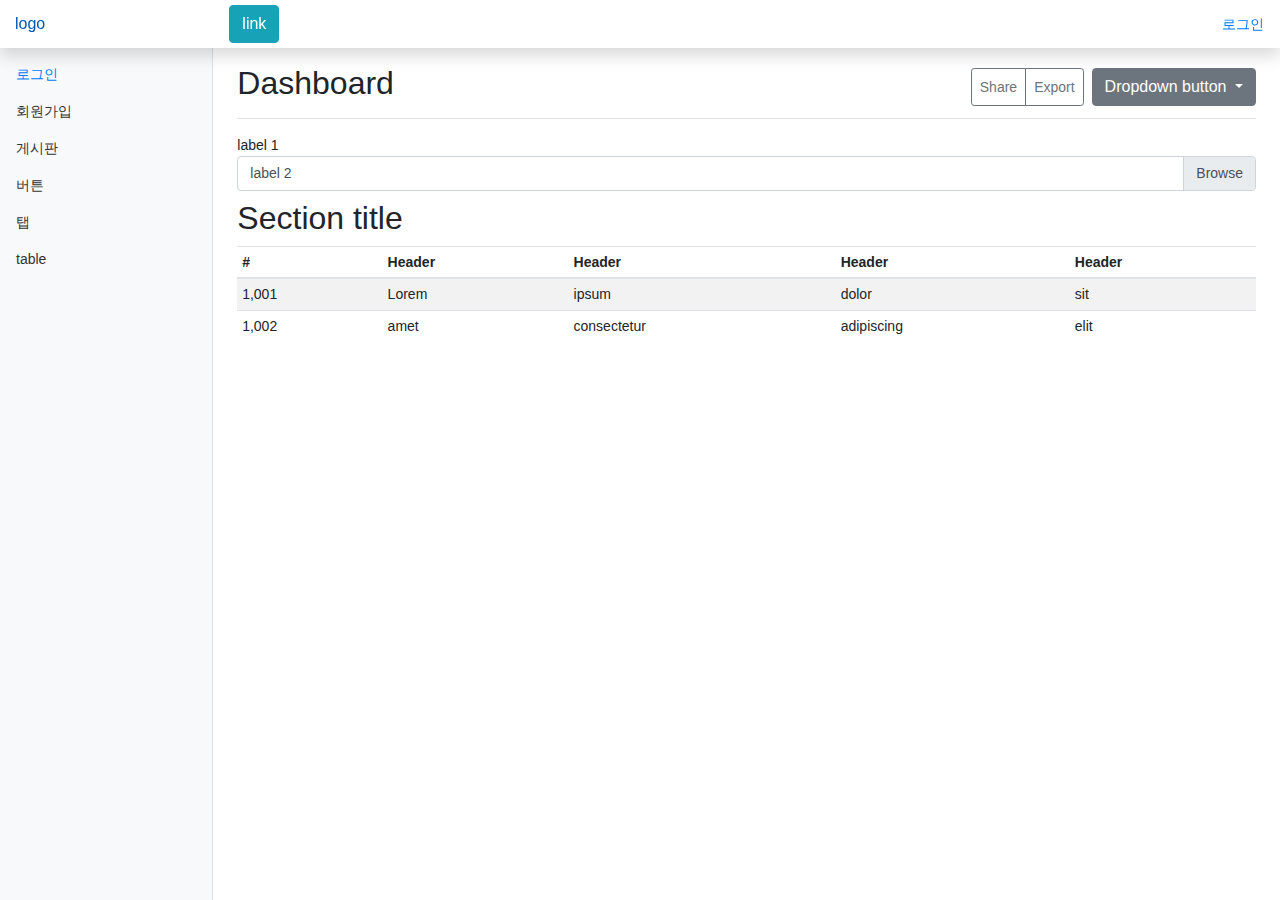
==== index.html @ c9be59d5 "init -" ====
<!doctype html>
<html lang="ko">

<head>
    <!-- Required meta tags -->
    <meta charset="utf-8">
    <meta name="viewport" content="width=device-width, initial-scale=1, shrink-to-fit=no">

    <!-- Bootstrap CSS -->
    <link rel="stylesheet" href="/css/bootstrap.min.css" />
    <!-- admin custom CSS -->
    <link rel="stylesheet" href="/css/admin_custom.css" />

        <!-- Optional JavaScript -->
    <!-- jQuery first, then Popper.js, then Bootstrap JS -->
    <script src="/js/jquery-3.4.1.min.js"></script>
    <script src="/js/bootstrap.bundle.min.js"></script>
    <!-- admin custom JS -->
    <script src="/js/admin_custom.js"></script>

    <title>어드민 템플릿</title>
</head>

<body>

    <!-- //mark : (sta) 상단 nav -->
    <nav class="navbar bg-white fixed-top flex-md-nowrap p-0 shadow">
        <a class="navbar-brand col-sm-3 col-md-2 mr-0" href="#">logo</a>
        <div class="navbar-collapse px-3">
            <div class="btn-group" role="group" aria-label="Basic example">
                <button type="button" class="btn btn-info">link</button>
            </div>
        </div>
        <ul class="navbar-nav px-3">
            <li class="nav-item text-nowrap">
                <a class="nav-link" href="#">로그인</a>
                <!-- <a class="nav-link" href="#">Sign out</a> -->
            </li>
        </ul>
    </nav>
    <!-- (end) 상단 nav -->
    <!-- //mark : 컨테이너 -->
    <div class="container-fluid">
        <div class="row">
            <nav class="col-md-2 d-none d-md-block bg-light sidebar">
                <div class="sidebar-sticky">
                    <ul class="nav flex-column">
                        <li class="nav-item">
                            <a class="nav-link active" href="login.html">
                                로그인
                            </a>
                        </li>
                        <li class="nav-item">
                            <a class="nav-link" href="#">
                                회원가입
                            </a>
                        </li>
                        <li class="nav-item">
                            <a class="nav-link" href="#">
                                게시판
                            </a>
                        </li>
                        <li class="nav-item">
                            <a class="nav-link" href="#">
                                버튼
                            </a>
                        </li>
                        <li class="nav-item">
                            <a class="nav-link" href="#">
                                탭
                            </a>
                        </li>
                        <li class="nav-item">
                            <a class="nav-link" href="#">
                                table
                            </a>
                        </li>
                    </ul>

                </div>
            </nav>

            <main role="main" class="col-md-9 ml-sm-auto col-lg-10 px-4">
                <div
                    class="d-flex justify-content-between flex-wrap flex-md-nowrap align-items-center pt-3 pb-2 mb-3 border-bottom">
                    <h1 class="h2">Dashboard</h1>
                    <div class="btn-toolbar mb-2 mb-md-0">
                        <div class="btn-group mr-2">
                            <button type="button" class="btn btn-sm btn-outline-secondary">Share</button>
                            <button type="button" class="btn btn-sm btn-outline-secondary">Export</button>
                        </div>
                        <div class="dropdown">
                            <button class="btn btn-secondary dropdown-toggle" type="button" id="dropdownMenuButton"
                                data-toggle="dropdown" aria-haspopup="true" aria-expanded="false">
                                Dropdown button
                            </button>
                            <div class="dropdown-menu" aria-labelledby="dropdownMenuButton">
                                <a class="dropdown-item" href="#">Action</a>
                                <a class="dropdown-item" href="#">Another action</a>
                                <a class="dropdown-item" href="#">Something else here</a>
                            </div>
                        </div>
                    </div>
                </div>

                <label class="w-100">label 1
                    <div class="custom-file">
                        <input type="file" class="custom-file-input">
                        <label class="custom-file-label">label 2</label>
                    </div>
                </label>

                <h2>Section title</h2>
                <div class="table-responsive">
                    <table class="table table-striped table-sm">
                        <thead>
                            <tr>
                                <th>#</th>
                                <th>Header</th>
                                <th>Header</th>
                                <th>Header</th>
                                <th>Header</th>
                            </tr>
                        </thead>
                        <tbody>
                            <tr>
                                <td>1,001</td>
                                <td>Lorem</td>
                                <td>ipsum</td>
                                <td>dolor</td>
                                <td>sit</td>
                            </tr>
                            <tr>
                                <td>1,002</td>
                                <td>amet</td>
                                <td>consectetur</td>
                                <td>adipiscing</td>
                                <td>elit</td>
                            </tr>
                        </tbody>
                    </table>
                </div>
            </main>
        </div>
    </div>


<script>

</script>
</body>

</html>
---- css/admin_custom.css ----
@charset "utf-8";

body,
html {
    height: 100%;
}

body {
    font-size: .875rem;
}

.feather {
    width: 16px;
    height: 16px;
    vertical-align: text-bottom;
}

/*
 * Sidebar
 */

.sidebar {
    position: fixed;
    top: 0;
    bottom: 0;
    left: 0;
    z-index: 100;
    /* Behind the navbar */
    padding: 48px 0 0;
    /* Height of navbar */
    box-shadow: inset -1px 0 0 rgba(0, 0, 0, .1);
}

.sidebar-sticky {
    position: relative;
    top: 0;
    height: calc(100vh - 48px);
    padding-top: .5rem;
    overflow-x: hidden;
    overflow-y: auto;
    /* Scrollable contents if viewport is shorter than content. */
}

@supports ((position: -webkit-sticky) or (position: sticky)) {
    .sidebar-sticky {
        position: -webkit-sticky;
        position: sticky;
    }
}

.sidebar .nav-link {
    font-weight: 500;
    color: #333;
}

.sidebar .nav-link .feather {
    margin-right: 4px;
    color: #999;
}

.sidebar .nav-link.active {
    color: #007bff;
}

.sidebar .nav-link:hover .feather,
.sidebar .nav-link.active .feather {
    color: inherit;
}

.sidebar-heading {
    font-size: .75rem;
    text-transform: uppercase;
}

/*
 * Content
 */

[role="main"] {
    padding-top: 133px;
    /* Space for fixed navbar */
}

@media (min-width: 768px) {
    [role="main"] {
        padding-top: 48px;
        /* Space for fixed navbar */
    }
}

/*
 * //mark: Navbar
 */

.navbar-brand {
    padding-top: .75rem;
    padding-bottom: .75rem;
    font-size: 1rem;

}

.navbar .form-control {
    padding: .75rem 1rem;
    border-width: 0;
    border-radius: 0;
}

.form-control-dark {
    color: #fff;
    background-color: rgba(255, 255, 255, .1);
    border-color: rgba(255, 255, 255, .1);
}

.form-control-dark:focus {
    border-color: transparent;
    box-shadow: 0 0 0 3px rgba(255, 255, 255, .25);
}


/* //mark: login */
body.login_body {
    display: -ms-flexbox;
    display: flex;
    -ms-flex-align: center;
    align-items: center;
    padding-top: 40px;
    padding-bottom: 40px;
    background-color: #f5f5f5;
}

.form-signin {
    width: 100%;
    max-width: 330px;
    padding: 15px;
    margin: auto;
}

.form-signin .checkbox {
    font-weight: 400;
}

.form-signin .form-control {
    position: relative;
    box-sizing: border-box;
    height: auto;
    padding: 10px;
    font-size: 16px;
}

.form-signin .form-control:focus {
    z-index: 2;
}
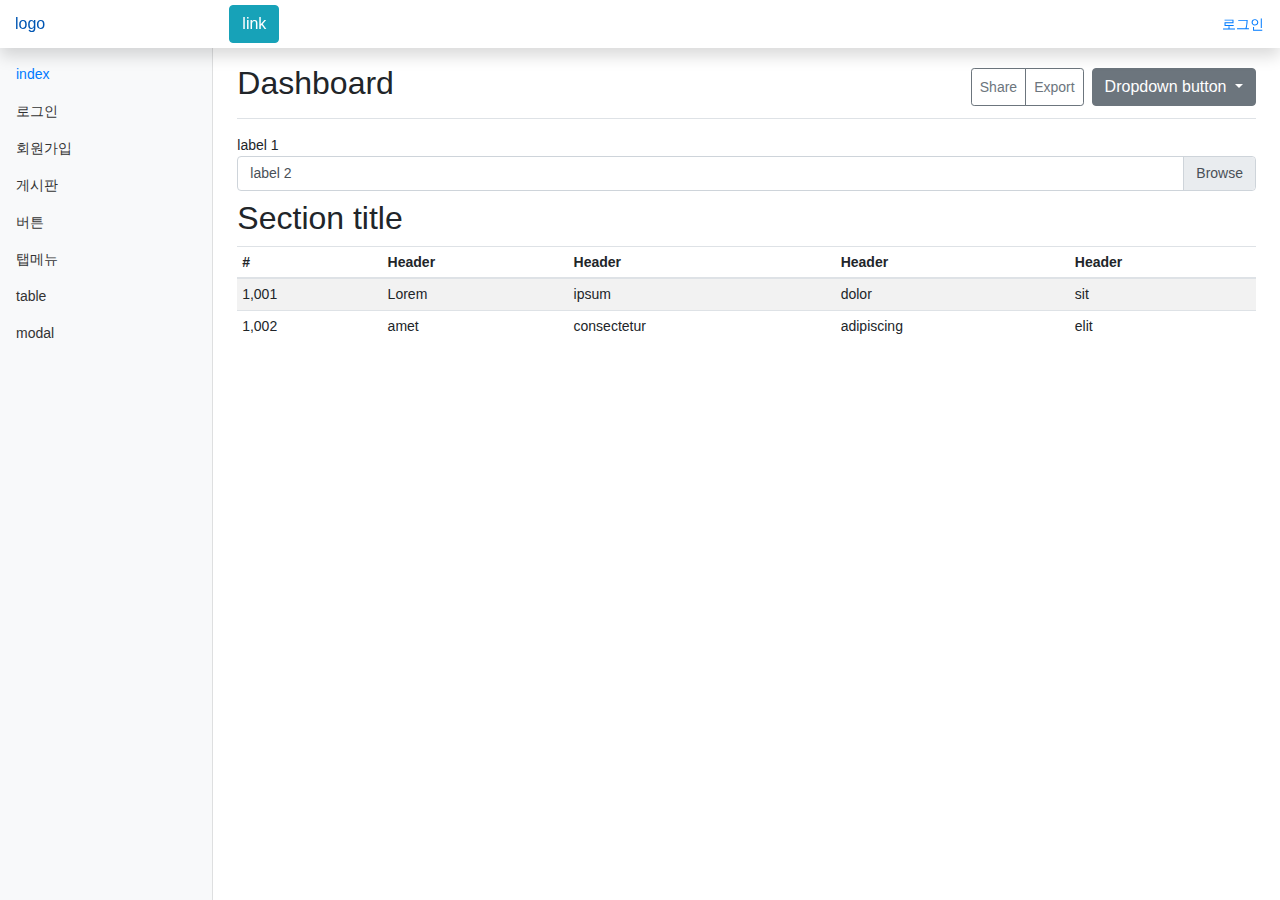
==== commit 397d5369: "어드민탬플릿" ====
--- a/index.html
+++ b/index.html
@@ -46,33 +46,43 @@
                 <div class="sidebar-sticky">
                     <ul class="nav flex-column">
                         <li class="nav-item">
-                            <a class="nav-link active" href="login.html">
+                            <a class="nav-link active" href="index.html">
+                                index
+                            </a>
+                        </li>
+                        <li class="nav-item">
+                            <a class="nav-link" href="login.html">
                                 로그인
                             </a>
                         </li>
                         <li class="nav-item">
-                            <a class="nav-link" href="#">
+                            <a class="nav-link" href="join.html">
                                 회원가입
                             </a>
                         </li>
                         <li class="nav-item">
-                            <a class="nav-link" href="#">
+                            <a class="nav-link" href="tabletype.html">
                                 게시판
                             </a>
                         </li>
                         <li class="nav-item">
-                            <a class="nav-link" href="#">
+                            <a class="nav-link" href="btn.html">
                                 버튼
                             </a>
                         </li>
                         <li class="nav-item">
-                            <a class="nav-link" href="#">
-                                탭
+                            <a class="nav-link" href="tab.html">
+                                탭메뉴
                             </a>
                         </li>
                         <li class="nav-item">
-                            <a class="nav-link" href="#">
+                            <a class="nav-link" href="table.html">
                                 table
+                            </a>
+                        </li>
+                        <li class="nav-item">
+                            <a class="nav-link" href="modal.html">
+                                modal
                             </a>
                         </li>
                     </ul>
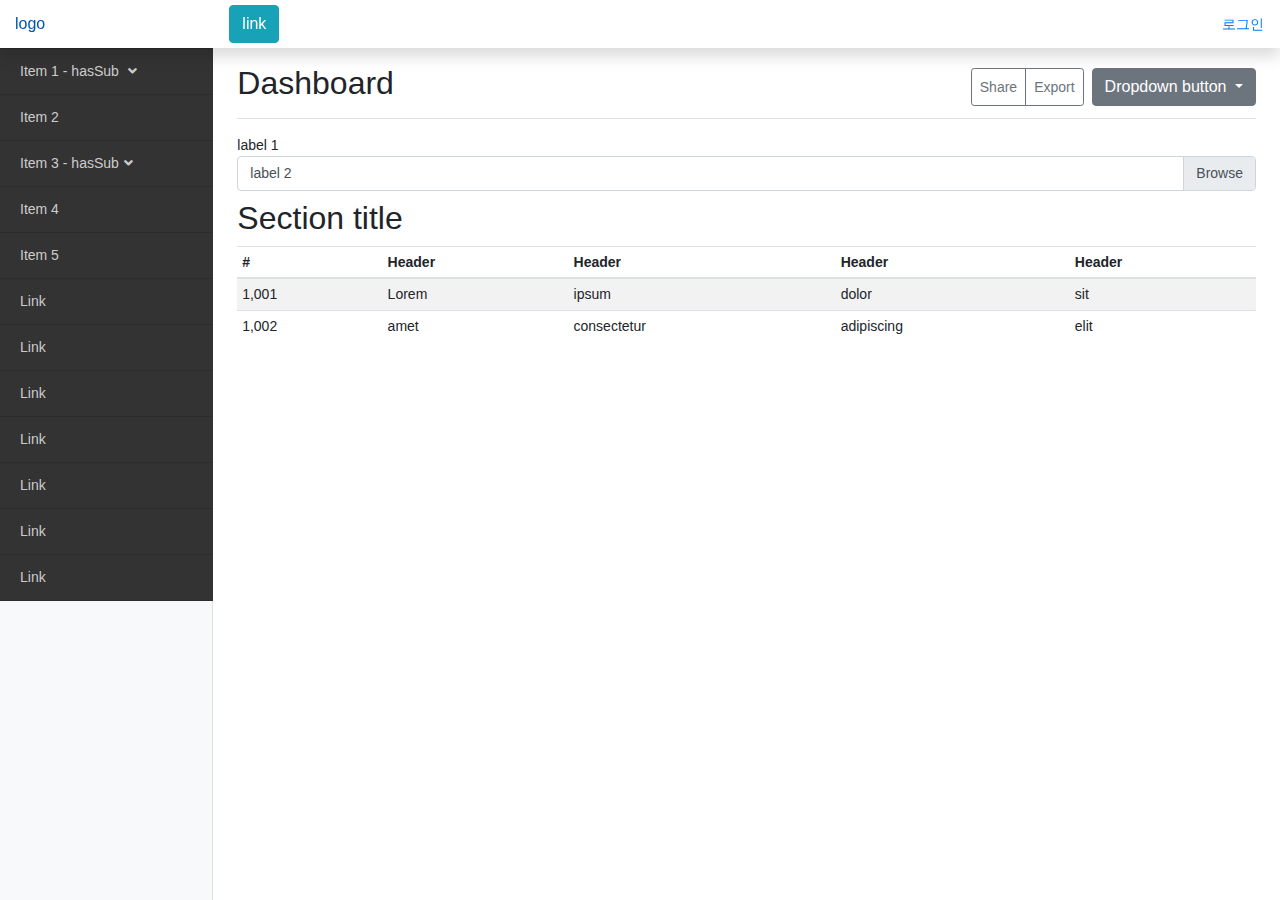
==== commit 7c0ade1c: "폰트어썸 추가 lnb 드랍다운 화살표 적용" ====
--- a/index.html
+++ b/index.html
@@ -11,7 +11,7 @@
     <!-- admin custom CSS -->
     <link rel="stylesheet" href="/css/admin_custom.css" />
 
-        <!-- Optional JavaScript -->
+    <!-- Optional JavaScript -->
     <!-- jQuery first, then Popper.js, then Bootstrap JS -->
     <script src="/js/jquery-3.4.1.min.js"></script>
     <script src="/js/bootstrap.bundle.min.js"></script>
@@ -42,51 +42,40 @@
     <!-- //mark : 컨테이너 -->
     <div class="container-fluid">
         <div class="row">
-            <nav class="col-md-2 d-none d-md-block bg-light sidebar">
-                <div class="sidebar-sticky">
-                    <ul class="nav flex-column">
-                        <li class="nav-item">
-                            <a class="nav-link active" href="index.html">
-                                index
-                            </a>
-                        </li>
-                        <li class="nav-item">
-                            <a class="nav-link" href="login.html">
-                                로그인
-                            </a>
-                        </li>
-                        <li class="nav-item">
-                            <a class="nav-link" href="join.html">
-                                회원가입
-                            </a>
-                        </li>
-                        <li class="nav-item">
-                            <a class="nav-link" href="tabletype.html">
-                                게시판
-                            </a>
-                        </li>
-                        <li class="nav-item">
-                            <a class="nav-link" href="btn.html">
-                                버튼
-                            </a>
-                        </li>
-                        <li class="nav-item">
-                            <a class="nav-link" href="tab.html">
-                                탭메뉴
-                            </a>
-                        </li>
-                        <li class="nav-item">
-                            <a class="nav-link" href="table.html">
-                                table
-                            </a>
-                        </li>
-                        <li class="nav-item">
-                            <a class="nav-link" href="modal.html">
-                                modal
-                            </a>
-                        </li>
-                    </ul>
-
+            <nav id="sidebar" class="col-md-2 d-none d-md-block bg-light ">
+                <div class="list-group panel">
+                    <a href="#menu1" class="list-group-item collapsed" data-toggle="collapse" data-parent="#sidebar"
+                        aria-expanded="false"><span class="hidden-sm-down">Item 1 - hasSub</span>
+                    </a>
+                    <div class="collapse" id="menu1">
+                        <a href="#" class="list-group-item" data-parent="#menu1">Subitem 2</a>
+                        <a href="#" class="list-group-item" data-parent="#menu1">Subitem 3</a>
+                    </div>
+                    <a href="#" class="list-group-item collapsed" data-parent="#sidebar">
+                        <span class="hidden-sm-down">Item 2</span></a>
+                    <a href="#menu3" class="list-group-item collapsed" data-toggle="collapse" data-parent="#sidebar"
+                        aria-expanded="false"><span class="hidden-sm-down">Item 3 - hasSub</span></a>
+                    <div class="collapse" id="menu3">
+                        <a href="#" class="list-group-item" data-parent="#menu3">3.1</a>
+                        <a href="#" class="list-group-item" data-parent="#menu3">3.3</a>
+                    </div>
+                    <a href="#" class="list-group-item collapsed" data-parent="#sidebar">
+                        <span class="hidden-sm-down">Item 4</span></a>
+                    <a href="#" class="list-group-item collapsed" data-parent="#sidebar">
+                        <span class="hidden-sm-down">Item 5</span></a>
+                    <a href="#" class="list-group-item collapsed" data-parent="#sidebar">
+                        <span class="hidden-sm-down">Link</span></a>
+                    <a href="#" class="list-group-item collapsed" data-parent="#sidebar"><span
+                            class="hidden-sm-down">Link</span></a>
+                    <a href="#" class="list-group-item collapsed" data-parent="#sidebar">
+                        <span class="hidden-sm-down">Link</span></a>
+                    <a href="#" class="list-group-item collapsed" data-parent="#sidebar">
+                        <span class="hidden-sm-down">Link</span></a>
+                    <a href="#" class="list-group-item collapsed" data-parent="#sidebar">
+                        <span class="hidden-sm-down">Link</span></a>
+                    <a href="#" class="list-group-item collapsed" data-parent="#sidebar"><span class="hidden-sm-down">Link</span></a>
+                    <a href="#" class="list-group-item collapsed" data-parent="#sidebar">
+                        <span class="hidden-sm-down">Link</span></a>
                 </div>
             </nav>
 
@@ -155,9 +144,9 @@
     </div>
 
 
-<script>
+    <script>
 
-</script>
+    </script>
 </body>
 
 </html>--- a/css/admin_custom.css
+++ b/css/admin_custom.css
@@ -19,7 +19,7 @@
  * Sidebar
  */
 
-.sidebar {
+#sidebar {
     position: fixed;
     top: 0;
     bottom: 0;
@@ -31,6 +31,111 @@
     box-shadow: inset -1px 0 0 rgba(0, 0, 0, .1);
 }
 
+#sidebar {
+    height: 100vh;
+    background-color: #333;
+}
+
+#sidebar .list-group-item {
+    border-radius: 0;
+    background-color: #333;
+    color: #ccc;
+    border-left: 0;
+    border-right: 0;
+    border-color: #2c2c2c;
+    white-space: nowrap;
+    text-decoration: none;
+}
+
+/* highlight active menu */
+#sidebar .list-group-item:not(.collapsed) {
+    background-color: #222;
+}
+
+/* closed state */
+#sidebar .list-group .list-group-item[aria-expanded="false"]::after {
+    content: "\f107";
+    font-family: 'Font Awesome 5 Free';
+    font-weight: 900;
+    display: inline;
+    text-align: right;
+    padding-left: 5px;
+}
+
+/* open state */
+#sidebar .list-group .list-group-item[aria-expanded="true"] {
+    background-color: #222;
+}
+
+#sidebar .list-group .list-group-item[aria-expanded="true"]::after {
+    content: "\f106";
+    font-family: 'Font Awesome 5 Free';
+    font-weight: 900;
+    display: inline;
+    text-align: right;
+    padding-left: 5px;
+}
+
+/* level 1*/
+#sidebar .list-group .collapse .list-group-item {
+    padding-left: 20px;
+}
+
+/* level 2*/
+#sidebar .list-group .collapse>.collapse .list-group-item {
+    padding-left: 30px;
+}
+
+/* level 3*/
+#sidebar .list-group .collapse>.collapse>.collapse .list-group-item {
+    padding-left: 40px;
+}
+
+@media (max-width:48em) {
+
+    /* overlay sub levels on small screens */
+    #sidebar .list-group .collapse.in,
+    #sidebar .list-group .collapsing {
+        position: absolute;
+        z-index: 1;
+        width: 190px;
+    }
+
+    #sidebar .list-group>.list-group-item {
+        text-align: center;
+        padding: .75rem .5rem;
+        min-width: 39px;
+    }
+
+    /* hide caret icons of top level when collapsed */
+    #sidebar .list-group>.list-group-item[aria-expanded="true"]::after,
+    #sidebar .list-group>.list-group-item[aria-expanded="false"]::after {
+        display: none;
+    }
+}
+
+/* change transition animation to width when entire sidebar is toggled */
+#sidebar.collapse {
+    -webkit-transition-timing-function: ease;
+    -o-transition-timing-function: ease;
+    transition-timing-function: ease;
+    -webkit-transition-duration: .2s;
+    -o-transition-duration: .2s;
+    transition-duration: .2s;
+}
+
+#sidebar.collapsing {
+    opacity: 0.8;
+    width: 0;
+    -webkit-transition-timing-function: ease-in;
+    -o-transition-timing-function: ease-in;
+    transition-timing-function: ease-in;
+    -webkit-transition-property: width;
+    -o-transition-property: width;
+    transition-property: width;
+
+}
+
 .sidebar-sticky {
     position: relative;
     top: 0;
@@ -150,3 +255,5939 @@
 .form-signin .form-control:focus {
     z-index: 2;
 }
+
+/* 우편번호 modal */
+.postmodal_wrap .postmodal_result ul {
+    list-style: none;
+    padding-left: 0px;
+}
+
+.postmodal_wrap .postmodal_result input[type="radio"] {
+    overflow: hidden;
+    border: 0;
+    position: absolute;
+    width: 1px;
+    height: 1px;
+    clip: rect(1px, 1px, 1px, 1px);
+    clip-path: inset(50%);
+}
+
+.postmodal_wrap .postmodal_result li input.form-check-input:checked+label {
+    background: #f7f7f7;
+    border: 1px solid #007bff;
+}
+
+.postmodal_wrap .postmodal_result li label {
+    display: block;
+    padding: 10px;
+    font-size: 15px;
+}
+
+.postmodal_content .postmodal_header,
+.postmodal_content .postmodal_wrap .postmodal_search,
+.postmodal_content .postmodal_wrap .postmodal_info {
+    padding: 20px;
+}
+
+.postmodal_content .postmodal_wrap .postmodal_body {
+    height: 350px;
+}
+
+.postmodal_wrap .postmodal_body .new_addr {
+    padding-bottom: 7px;
+}
+
+.postmodal_wrap .postmodal_body .border {
+    display: inline-block;
+    line-height: 38px;
+    width: 70px;
+    text-align: center;
+}
+
+.postmodal_wrap .postmodal_body .addr_txt {
+    display: inline-block;
+    margin-left: 20px;
+}
+
+.postmodal_wrap .postmodal_body .form-group .form-control,
+.postmodal_wrap .postmodal_body .form-group .btn {
+    margin-top: 15px;
+}
+
+.postmodal_wrap .postmodal_txt {
+    padding: 20px 20px 0 20px;
+}
+
+.postmodal_wrap .postmodal_txt strong {
+    float: left;
+    font-size: 16px;
+}
+
+.postmodal_wrap .postmodal_txt span {
+    float: right;
+}
+
+.postmodal_body {
+    clear: both;
+}
+
+.postmodal_content .postmodal_wrap .postmodal_info div {
+    margin-top: 16px;
+}
+
+/* 이메일문의 modal */
+.emailmodal_content .emailmodal_header .email_close {
+    position: absolute;
+    right: 20px;
+}
+
+.modal-content.emailmodal_content .emailmodal_body div {
+    margin-top: 16px;
+}
+
+.modal-content.emailmodal_content .emailmodal_footer {
+    text-align: center;
+    margin-bottom: 16px;
+}
+
+
+/*!
+ * Font Awesome Free 5.10.0 by @fontawesome - https://fontawesome.com
+ * License - https://fontawesome.com/license/free (Icons: CC BY 4.0, Fonts: SIL OFL 1.1, Code: MIT License)
+ */
+.fa,
+.fas,
+.far,
+.fal,
+.fad,
+.fab {
+    -moz-osx-font-smoothing: grayscale;
+    -webkit-font-smoothing: antialiased;
+    display: inline-block;
+    font-style: normal;
+    font-variant: normal;
+    text-rendering: auto;
+    line-height: 1;
+}
+
+.fa-lg {
+    font-size: 1.33333em;
+    line-height: 0.75em;
+    vertical-align: -.0667em;
+}
+
+.fa-xs {
+    font-size: .75em;
+}
+
+.fa-sm {
+    font-size: .875em;
+}
+
+.fa-1x {
+    font-size: 1em;
+}
+
+.fa-2x {
+    font-size: 2em;
+}
+
+.fa-3x {
+    font-size: 3em;
+}
+
+.fa-4x {
+    font-size: 4em;
+}
+
+.fa-5x {
+    font-size: 5em;
+}
+
+.fa-6x {
+    font-size: 6em;
+}
+
+.fa-7x {
+    font-size: 7em;
+}
+
+.fa-8x {
+    font-size: 8em;
+}
+
+.fa-9x {
+    font-size: 9em;
+}
+
+.fa-10x {
+    font-size: 10em;
+}
+
+.fa-fw {
+    text-align: center;
+    width: 1.25em;
+}
+
+.fa-ul {
+    list-style-type: none;
+    margin-left: 2.5em;
+    padding-left: 0;
+}
+
+.fa-ul>li {
+    position: relative;
+}
+
+.fa-li {
+    left: -2em;
+    position: absolute;
+    text-align: center;
+    width: 2em;
+    line-height: inherit;
+}
+
+.fa-border {
+    border: solid 0.08em #eee;
+    border-radius: .1em;
+    padding: .2em .25em .15em;
+}
+
+.fa-pull-left {
+    float: left;
+}
+
+.fa-pull-right {
+    float: right;
+}
+
+.fa.fa-pull-left,
+.fas.fa-pull-left,
+.far.fa-pull-left,
+.fal.fa-pull-left,
+.fab.fa-pull-left {
+    margin-right: .3em;
+}
+
+.fa.fa-pull-right,
+.fas.fa-pull-right,
+.far.fa-pull-right,
+.fal.fa-pull-right,
+.fab.fa-pull-right {
+    margin-left: .3em;
+}
+
+.fa-spin {
+    -webkit-animation: fa-spin 2s infinite linear;
+    animation: fa-spin 2s infinite linear;
+}
+
+.fa-pulse {
+    -webkit-animation: fa-spin 1s infinite steps(8);
+    animation: fa-spin 1s infinite steps(8);
+}
+
+@-webkit-keyframes fa-spin {
+    0% {
+        -webkit-transform: rotate(0deg);
+        transform: rotate(0deg);
+    }
+
+    100% {
+        -webkit-transform: rotate(360deg);
+        transform: rotate(360deg);
+    }
+}
+
+@keyframes fa-spin {
+    0% {
+        -webkit-transform: rotate(0deg);
+        transform: rotate(0deg);
+    }
+
+    100% {
+        -webkit-transform: rotate(360deg);
+        transform: rotate(360deg);
+    }
+}
+
+.fa-rotate-90 {
+    -ms-filter: "progid:DXImageTransform.Microsoft.BasicImage(rotation=1)";
+    -webkit-transform: rotate(90deg);
+    transform: rotate(90deg);
+}
+
+.fa-rotate-180 {
+    -ms-filter: "progid:DXImageTransform.Microsoft.BasicImage(rotation=2)";
+    -webkit-transform: rotate(180deg);
+    transform: rotate(180deg);
+}
+
+.fa-rotate-270 {
+    -ms-filter: "progid:DXImageTransform.Microsoft.BasicImage(rotation=3)";
+    -webkit-transform: rotate(270deg);
+    transform: rotate(270deg);
+}
+
+.fa-flip-horizontal {
+    -ms-filter: "progid:DXImageTransform.Microsoft.BasicImage(rotation=0, mirror=1)";
+    -webkit-transform: scale(-1, 1);
+    transform: scale(-1, 1);
+}
+
+.fa-flip-vertical {
+    -ms-filter: "progid:DXImageTransform.Microsoft.BasicImage(rotation=2, mirror=1)";
+    -webkit-transform: scale(1, -1);
+    transform: scale(1, -1);
+}
+
+.fa-flip-both,
+.fa-flip-horizontal.fa-flip-vertical {
+    -ms-filter: "progid:DXImageTransform.Microsoft.BasicImage(rotation=2, mirror=1)";
+    -webkit-transform: scale(-1, -1);
+    transform: scale(-1, -1);
+}
+
+:root .fa-rotate-90,
+:root .fa-rotate-180,
+:root .fa-rotate-270,
+:root .fa-flip-horizontal,
+:root .fa-flip-vertical,
+:root .fa-flip-both {
+    -webkit-filter: none;
+    filter: none;
+}
+
+.fa-stack {
+    display: inline-block;
+    height: 2em;
+    line-height: 2em;
+    position: relative;
+    vertical-align: middle;
+    width: 2.5em;
+}
+
+.fa-stack-1x,
+.fa-stack-2x {
+    left: 0;
+    position: absolute;
+    text-align: center;
+    width: 100%;
+}
+
+.fa-stack-1x {
+    line-height: inherit;
+}
+
+.fa-stack-2x {
+    font-size: 2em;
+}
+
+.fa-inverse {
+    color: #fff;
+}
+
+/* Font Awesome uses the Unicode Private Use Area (PUA) to ensure screen
+ readers do not read off random characters that represent icons */
+.fa-500px:before {
+    content: "\f26e";
+}
+
+.fa-accessible-icon:before {
+    content: "\f368";
+}
+
+.fa-accusoft:before {
+    content: "\f369";
+}
+
+.fa-acquisitions-incorporated:before {
+    content: "\f6af";
+}
+
+.fa-ad:before {
+    content: "\f641";
+}
+
+.fa-address-book:before {
+    content: "\f2b9";
+}
+
+.fa-address-card:before {
+    content: "\f2bb";
+}
+
+.fa-adjust:before {
+    content: "\f042";
+}
+
+.fa-adn:before {
+    content: "\f170";
+}
+
+.fa-adobe:before {
+    content: "\f778";
+}
+
+.fa-adversal:before {
+    content: "\f36a";
+}
+
+.fa-affiliatetheme:before {
+    content: "\f36b";
+}
+
+.fa-air-freshener:before {
+    content: "\f5d0";
+}
+
+.fa-airbnb:before {
+    content: "\f834";
+}
+
+.fa-algolia:before {
+    content: "\f36c";
+}
+
+.fa-align-center:before {
+    content: "\f037";
+}
+
+.fa-align-justify:before {
+    content: "\f039";
+}
+
+.fa-align-left:before {
+    content: "\f036";
+}
+
+.fa-align-right:before {
+    content: "\f038";
+}
+
+.fa-alipay:before {
+    content: "\f642";
+}
+
+.fa-allergies:before {
+    content: "\f461";
+}
+
+.fa-amazon:before {
+    content: "\f270";
+}
+
+.fa-amazon-pay:before {
+    content: "\f42c";
+}
+
+.fa-ambulance:before {
+    content: "\f0f9";
+}
+
+.fa-american-sign-language-interpreting:before {
+    content: "\f2a3";
+}
+
+.fa-amilia:before {
+    content: "\f36d";
+}
+
+.fa-anchor:before {
+    content: "\f13d";
+}
+
+.fa-android:before {
+    content: "\f17b";
+}
+
+.fa-angellist:before {
+    content: "\f209";
+}
+
+.fa-angle-double-down:before {
+    content: "\f103";
+}
+
+.fa-angle-double-left:before {
+    content: "\f100";
+}
+
+.fa-angle-double-right:before {
+    content: "\f101";
+}
+
+.fa-angle-double-up:before {
+    content: "\f102";
+}
+
+.fa-angle-down:before {
+    content: "\f107";
+}
+
+.fa-angle-left:before {
+    content: "\f104";
+}
+
+.fa-angle-right:before {
+    content: "\f105";
+}
+
+.fa-angle-up:before {
+    content: "\f106";
+}
+
+.fa-angry:before {
+    content: "\f556";
+}
+
+.fa-angrycreative:before {
+    content: "\f36e";
+}
+
+.fa-angular:before {
+    content: "\f420";
+}
+
+.fa-ankh:before {
+    content: "\f644";
+}
+
+.fa-app-store:before {
+    content: "\f36f";
+}
+
+.fa-app-store-ios:before {
+    content: "\f370";
+}
+
+.fa-apper:before {
+    content: "\f371";
+}
+
+.fa-apple:before {
+    content: "\f179";
+}
+
+.fa-apple-alt:before {
+    content: "\f5d1";
+}
+
+.fa-apple-pay:before {
+    content: "\f415";
+}
+
+.fa-archive:before {
+    content: "\f187";
+}
+
+.fa-archway:before {
+    content: "\f557";
+}
+
+.fa-arrow-alt-circle-down:before {
+    content: "\f358";
+}
+
+.fa-arrow-alt-circle-left:before {
+    content: "\f359";
+}
+
+.fa-arrow-alt-circle-right:before {
+    content: "\f35a";
+}
+
+.fa-arrow-alt-circle-up:before {
+    content: "\f35b";
+}
+
+.fa-arrow-circle-down:before {
+    content: "\f0ab";
+}
+
+.fa-arrow-circle-left:before {
+    content: "\f0a8";
+}
+
+.fa-arrow-circle-right:before {
+    content: "\f0a9";
+}
+
+.fa-arrow-circle-up:before {
+    content: "\f0aa";
+}
+
+.fa-arrow-down:before {
+    content: "\f063";
+}
+
+.fa-arrow-left:before {
+    content: "\f060";
+}
+
+.fa-arrow-right:before {
+    content: "\f061";
+}
+
+.fa-arrow-up:before {
+    content: "\f062";
+}
+
+.fa-arrows-alt:before {
+    content: "\f0b2";
+}
+
+.fa-arrows-alt-h:before {
+    content: "\f337";
+}
+
+.fa-arrows-alt-v:before {
+    content: "\f338";
+}
+
+.fa-artstation:before {
+    content: "\f77a";
+}
+
+.fa-assistive-listening-systems:before {
+    content: "\f2a2";
+}
+
+.fa-asterisk:before {
+    content: "\f069";
+}
+
+.fa-asymmetrik:before {
+    content: "\f372";
+}
+
+.fa-at:before {
+    content: "\f1fa";
+}
+
+.fa-atlas:before {
+    content: "\f558";
+}
+
+.fa-atlassian:before {
+    content: "\f77b";
+}
+
+.fa-atom:before {
+    content: "\f5d2";
+}
+
+.fa-audible:before {
+    content: "\f373";
+}
+
+.fa-audio-description:before {
+    content: "\f29e";
+}
+
+.fa-autoprefixer:before {
+    content: "\f41c";
+}
+
+.fa-avianex:before {
+    content: "\f374";
+}
+
+.fa-aviato:before {
+    content: "\f421";
+}
+
+.fa-award:before {
+    content: "\f559";
+}
+
+.fa-aws:before {
+    content: "\f375";
+}
+
+.fa-baby:before {
+    content: "\f77c";
+}
+
+.fa-baby-carriage:before {
+    content: "\f77d";
+}
+
+.fa-backspace:before {
+    content: "\f55a";
+}
+
+.fa-backward:before {
+    content: "\f04a";
+}
+
+.fa-bacon:before {
+    content: "\f7e5";
+}
+
+.fa-balance-scale:before {
+    content: "\f24e";
+}
+
+.fa-balance-scale-left:before {
+    content: "\f515";
+}
+
+.fa-balance-scale-right:before {
+    content: "\f516";
+}
+
+.fa-ban:before {
+    content: "\f05e";
+}
+
+.fa-band-aid:before {
+    content: "\f462";
+}
+
+.fa-bandcamp:before {
+    content: "\f2d5";
+}
+
+.fa-barcode:before {
+    content: "\f02a";
+}
+
+.fa-bars:before {
+    content: "\f0c9";
+}
+
+.fa-baseball-ball:before {
+    content: "\f433";
+}
+
+.fa-basketball-ball:before {
+    content: "\f434";
+}
+
+.fa-bath:before {
+    content: "\f2cd";
+}
+
+.fa-battery-empty:before {
+    content: "\f244";
+}
+
+.fa-battery-full:before {
+    content: "\f240";
+}
+
+.fa-battery-half:before {
+    content: "\f242";
+}
+
+.fa-battery-quarter:before {
+    content: "\f243";
+}
+
+.fa-battery-three-quarters:before {
+    content: "\f241";
+}
+
+.fa-battle-net:before {
+    content: "\f835";
+}
+
+.fa-bed:before {
+    content: "\f236";
+}
+
+.fa-beer:before {
+    content: "\f0fc";
+}
+
+.fa-behance:before {
+    content: "\f1b4";
+}
+
+.fa-behance-square:before {
+    content: "\f1b5";
+}
+
+.fa-bell:before {
+    content: "\f0f3";
+}
+
+.fa-bell-slash:before {
+    content: "\f1f6";
+}
+
+.fa-bezier-curve:before {
+    content: "\f55b";
+}
+
+.fa-bible:before {
+    content: "\f647";
+}
+
+.fa-bicycle:before {
+    content: "\f206";
+}
+
+.fa-biking:before {
+    content: "\f84a";
+}
+
+.fa-bimobject:before {
+    content: "\f378";
+}
+
+.fa-binoculars:before {
+    content: "\f1e5";
+}
+
+.fa-biohazard:before {
+    content: "\f780";
+}
+
+.fa-birthday-cake:before {
+    content: "\f1fd";
+}
+
+.fa-bitbucket:before {
+    content: "\f171";
+}
+
+.fa-bitcoin:before {
+    content: "\f379";
+}
+
+.fa-bity:before {
+    content: "\f37a";
+}
+
+.fa-black-tie:before {
+    content: "\f27e";
+}
+
+.fa-blackberry:before {
+    content: "\f37b";
+}
+
+.fa-blender:before {
+    content: "\f517";
+}
+
+.fa-blender-phone:before {
+    content: "\f6b6";
+}
+
+.fa-blind:before {
+    content: "\f29d";
+}
+
+.fa-blog:before {
+    content: "\f781";
+}
+
+.fa-blogger:before {
+    content: "\f37c";
+}
+
+.fa-blogger-b:before {
+    content: "\f37d";
+}
+
+.fa-bluetooth:before {
+    content: "\f293";
+}
+
+.fa-bluetooth-b:before {
+    content: "\f294";
+}
+
+.fa-bold:before {
+    content: "\f032";
+}
+
+.fa-bolt:before {
+    content: "\f0e7";
+}
+
+.fa-bomb:before {
+    content: "\f1e2";
+}
+
+.fa-bone:before {
+    content: "\f5d7";
+}
+
+.fa-bong:before {
+    content: "\f55c";
+}
+
+.fa-book:before {
+    content: "\f02d";
+}
+
+.fa-book-dead:before {
+    content: "\f6b7";
+}
+
+.fa-book-medical:before {
+    content: "\f7e6";
+}
+
+.fa-book-open:before {
+    content: "\f518";
+}
+
+.fa-book-reader:before {
+    content: "\f5da";
+}
+
+.fa-bookmark:before {
+    content: "\f02e";
+}
+
+.fa-bootstrap:before {
+    content: "\f836";
+}
+
+.fa-border-all:before {
+    content: "\f84c";
+}
+
+.fa-border-none:before {
+    content: "\f850";
+}
+
+.fa-border-style:before {
+    content: "\f853";
+}
+
+.fa-bowling-ball:before {
+    content: "\f436";
+}
+
+.fa-box:before {
+    content: "\f466";
+}
+
+.fa-box-open:before {
+    content: "\f49e";
+}
+
+.fa-boxes:before {
+    content: "\f468";
+}
+
+.fa-braille:before {
+    content: "\f2a1";
+}
+
+.fa-brain:before {
+    content: "\f5dc";
+}
+
+.fa-bread-slice:before {
+    content: "\f7ec";
+}
+
+.fa-briefcase:before {
+    content: "\f0b1";
+}
+
+.fa-briefcase-medical:before {
+    content: "\f469";
+}
+
+.fa-broadcast-tower:before {
+    content: "\f519";
+}
+
+.fa-broom:before {
+    content: "\f51a";
+}
+
+.fa-brush:before {
+    content: "\f55d";
+}
+
+.fa-btc:before {
+    content: "\f15a";
+}
+
+.fa-buffer:before {
+    content: "\f837";
+}
+
+.fa-bug:before {
+    content: "\f188";
+}
+
+.fa-building:before {
+    content: "\f1ad";
+}
+
+.fa-bullhorn:before {
+    content: "\f0a1";
+}
+
+.fa-bullseye:before {
+    content: "\f140";
+}
+
+.fa-burn:before {
+    content: "\f46a";
+}
+
+.fa-buromobelexperte:before {
+    content: "\f37f";
+}
+
+.fa-bus:before {
+    content: "\f207";
+}
+
+.fa-bus-alt:before {
+    content: "\f55e";
+}
+
+.fa-business-time:before {
+    content: "\f64a";
+}
+
+.fa-buysellads:before {
+    content: "\f20d";
+}
+
+.fa-calculator:before {
+    content: "\f1ec";
+}
+
+.fa-calendar:before {
+    content: "\f133";
+}
+
+.fa-calendar-alt:before {
+    content: "\f073";
+}
+
+.fa-calendar-check:before {
+    content: "\f274";
+}
+
+.fa-calendar-day:before {
+    content: "\f783";
+}
+
+.fa-calendar-minus:before {
+    content: "\f272";
+}
+
+.fa-calendar-plus:before {
+    content: "\f271";
+}
+
+.fa-calendar-times:before {
+    content: "\f273";
+}
+
+.fa-calendar-week:before {
+    content: "\f784";
+}
+
+.fa-camera:before {
+    content: "\f030";
+}
+
+.fa-camera-retro:before {
+    content: "\f083";
+}
+
+.fa-campground:before {
+    content: "\f6bb";
+}
+
+.fa-canadian-maple-leaf:before {
+    content: "\f785";
+}
+
+.fa-candy-cane:before {
+    content: "\f786";
+}
+
+.fa-cannabis:before {
+    content: "\f55f";
+}
+
+.fa-capsules:before {
+    content: "\f46b";
+}
+
+.fa-car:before {
+    content: "\f1b9";
+}
+
+.fa-car-alt:before {
+    content: "\f5de";
+}
+
+.fa-car-battery:before {
+    content: "\f5df";
+}
+
+.fa-car-crash:before {
+    content: "\f5e1";
+}
+
+.fa-car-side:before {
+    content: "\f5e4";
+}
+
+.fa-caret-down:before {
+    content: "\f0d7";
+}
+
+.fa-caret-left:before {
+    content: "\f0d9";
+}
+
+.fa-caret-right:before {
+    content: "\f0da";
+}
+
+.fa-caret-square-down:before {
+    content: "\f150";
+}
+
+.fa-caret-square-left:before {
+    content: "\f191";
+}
+
+.fa-caret-square-right:before {
+    content: "\f152";
+}
+
+.fa-caret-square-up:before {
+    content: "\f151";
+}
+
+.fa-caret-up:before {
+    content: "\f0d8";
+}
+
+.fa-carrot:before {
+    content: "\f787";
+}
+
+.fa-cart-arrow-down:before {
+    content: "\f218";
+}
+
+.fa-cart-plus:before {
+    content: "\f217";
+}
+
+.fa-cash-register:before {
+    content: "\f788";
+}
+
+.fa-cat:before {
+    content: "\f6be";
+}
+
+.fa-cc-amazon-pay:before {
+    content: "\f42d";
+}
+
+.fa-cc-amex:before {
+    content: "\f1f3";
+}
+
+.fa-cc-apple-pay:before {
+    content: "\f416";
+}
+
+.fa-cc-diners-club:before {
+    content: "\f24c";
+}
+
+.fa-cc-discover:before {
+    content: "\f1f2";
+}
+
+.fa-cc-jcb:before {
+    content: "\f24b";
+}
+
+.fa-cc-mastercard:before {
+    content: "\f1f1";
+}
+
+.fa-cc-paypal:before {
+    content: "\f1f4";
+}
+
+.fa-cc-stripe:before {
+    content: "\f1f5";
+}
+
+.fa-cc-visa:before {
+    content: "\f1f0";
+}
+
+.fa-centercode:before {
+    content: "\f380";
+}
+
+.fa-centos:before {
+    content: "\f789";
+}
+
+.fa-certificate:before {
+    content: "\f0a3";
+}
+
+.fa-chair:before {
+    content: "\f6c0";
+}
+
+.fa-chalkboard:before {
+    content: "\f51b";
+}
+
+.fa-chalkboard-teacher:before {
+    content: "\f51c";
+}
+
+.fa-charging-station:before {
+    content: "\f5e7";
+}
+
+.fa-chart-area:before {
+    content: "\f1fe";
+}
+
+.fa-chart-bar:before {
+    content: "\f080";
+}
+
+.fa-chart-line:before {
+    content: "\f201";
+}
+
+.fa-chart-pie:before {
+    content: "\f200";
+}
+
+.fa-check:before {
+    content: "\f00c";
+}
+
+.fa-check-circle:before {
+    content: "\f058";
+}
+
+.fa-check-double:before {
+    content: "\f560";
+}
+
+.fa-check-square:before {
+    content: "\f14a";
+}
+
+.fa-cheese:before {
+    content: "\f7ef";
+}
+
+.fa-chess:before {
+    content: "\f439";
+}
+
+.fa-chess-bishop:before {
+    content: "\f43a";
+}
+
+.fa-chess-board:before {
+    content: "\f43c";
+}
+
+.fa-chess-king:before {
+    content: "\f43f";
+}
+
+.fa-chess-knight:before {
+    content: "\f441";
+}
+
+.fa-chess-pawn:before {
+    content: "\f443";
+}
+
+.fa-chess-queen:before {
+    content: "\f445";
+}
+
+.fa-chess-rook:before {
+    content: "\f447";
+}
+
+.fa-chevron-circle-down:before {
+    content: "\f13a";
+}
+
+.fa-chevron-circle-left:before {
+    content: "\f137";
+}
+
+.fa-chevron-circle-right:before {
+    content: "\f138";
+}
+
+.fa-chevron-circle-up:before {
+    content: "\f139";
+}
+
+.fa-chevron-down:before {
+    content: "\f078";
+}
+
+.fa-chevron-left:before {
+    content: "\f053";
+}
+
+.fa-chevron-right:before {
+    content: "\f054";
+}
+
+.fa-chevron-up:before {
+    content: "\f077";
+}
+
+.fa-child:before {
+    content: "\f1ae";
+}
+
+.fa-chrome:before {
+    content: "\f268";
+}
+
+.fa-chromecast:before {
+    content: "\f838";
+}
+
+.fa-church:before {
+    content: "\f51d";
+}
+
+.fa-circle:before {
+    content: "\f111";
+}
+
+.fa-circle-notch:before {
+    content: "\f1ce";
+}
+
+.fa-city:before {
+    content: "\f64f";
+}
+
+.fa-clinic-medical:before {
+    content: "\f7f2";
+}
+
+.fa-clipboard:before {
+    content: "\f328";
+}
+
+.fa-clipboard-check:before {
+    content: "\f46c";
+}
+
+.fa-clipboard-list:before {
+    content: "\f46d";
+}
+
+.fa-clock:before {
+    content: "\f017";
+}
+
+.fa-clone:before {
+    content: "\f24d";
+}
+
+.fa-closed-captioning:before {
+    content: "\f20a";
+}
+
+.fa-cloud:before {
+    content: "\f0c2";
+}
+
+.fa-cloud-download-alt:before {
+    content: "\f381";
+}
+
+.fa-cloud-meatball:before {
+    content: "\f73b";
+}
+
+.fa-cloud-moon:before {
+    content: "\f6c3";
+}
+
+.fa-cloud-moon-rain:before {
+    content: "\f73c";
+}
+
+.fa-cloud-rain:before {
+    content: "\f73d";
+}
+
+.fa-cloud-showers-heavy:before {
+    content: "\f740";
+}
+
+.fa-cloud-sun:before {
+    content: "\f6c4";
+}
+
+.fa-cloud-sun-rain:before {
+    content: "\f743";
+}
+
+.fa-cloud-upload-alt:before {
+    content: "\f382";
+}
+
+.fa-cloudscale:before {
+    content: "\f383";
+}
+
+.fa-cloudsmith:before {
+    content: "\f384";
+}
+
+.fa-cloudversify:before {
+    content: "\f385";
+}
+
+.fa-cocktail:before {
+    content: "\f561";
+}
+
+.fa-code:before {
+    content: "\f121";
+}
+
+.fa-code-branch:before {
+    content: "\f126";
+}
+
+.fa-codepen:before {
+    content: "\f1cb";
+}
+
+.fa-codiepie:before {
+    content: "\f284";
+}
+
+.fa-coffee:before {
+    content: "\f0f4";
+}
+
+.fa-cog:before {
+    content: "\f013";
+}
+
+.fa-cogs:before {
+    content: "\f085";
+}
+
+.fa-coins:before {
+    content: "\f51e";
+}
+
+.fa-columns:before {
+    content: "\f0db";
+}
+
+.fa-comment:before {
+    content: "\f075";
+}
+
+.fa-comment-alt:before {
+    content: "\f27a";
+}
+
+.fa-comment-dollar:before {
+    content: "\f651";
+}
+
+.fa-comment-dots:before {
+    content: "\f4ad";
+}
+
+.fa-comment-medical:before {
+    content: "\f7f5";
+}
+
+.fa-comment-slash:before {
+    content: "\f4b3";
+}
+
+.fa-comments:before {
+    content: "\f086";
+}
+
+.fa-comments-dollar:before {
+    content: "\f653";
+}
+
+.fa-compact-disc:before {
+    content: "\f51f";
+}
+
+.fa-compass:before {
+    content: "\f14e";
+}
+
+.fa-compress:before {
+    content: "\f066";
+}
+
+.fa-compress-arrows-alt:before {
+    content: "\f78c";
+}
+
+.fa-concierge-bell:before {
+    content: "\f562";
+}
+
+.fa-confluence:before {
+    content: "\f78d";
+}
+
+.fa-connectdevelop:before {
+    content: "\f20e";
+}
+
+.fa-contao:before {
+    content: "\f26d";
+}
+
+.fa-cookie:before {
+    content: "\f563";
+}
+
+.fa-cookie-bite:before {
+    content: "\f564";
+}
+
+.fa-copy:before {
+    content: "\f0c5";
+}
+
+.fa-copyright:before {
+    content: "\f1f9";
+}
+
+.fa-cotton-bureau:before {
+    content: "\f89e";
+}
+
+.fa-couch:before {
+    content: "\f4b8";
+}
+
+.fa-cpanel:before {
+    content: "\f388";
+}
+
+.fa-creative-commons:before {
+    content: "\f25e";
+}
+
+.fa-creative-commons-by:before {
+    content: "\f4e7";
+}
+
+.fa-creative-commons-nc:before {
+    content: "\f4e8";
+}
+
+.fa-creative-commons-nc-eu:before {
+    content: "\f4e9";
+}
+
+.fa-creative-commons-nc-jp:before {
+    content: "\f4ea";
+}
+
+.fa-creative-commons-nd:before {
+    content: "\f4eb";
+}
+
+.fa-creative-commons-pd:before {
+    content: "\f4ec";
+}
+
+.fa-creative-commons-pd-alt:before {
+    content: "\f4ed";
+}
+
+.fa-creative-commons-remix:before {
+    content: "\f4ee";
+}
+
+.fa-creative-commons-sa:before {
+    content: "\f4ef";
+}
+
+.fa-creative-commons-sampling:before {
+    content: "\f4f0";
+}
+
+.fa-creative-commons-sampling-plus:before {
+    content: "\f4f1";
+}
+
+.fa-creative-commons-share:before {
+    content: "\f4f2";
+}
+
+.fa-creative-commons-zero:before {
+    content: "\f4f3";
+}
+
+.fa-credit-card:before {
+    content: "\f09d";
+}
+
+.fa-critical-role:before {
+    content: "\f6c9";
+}
+
+.fa-crop:before {
+    content: "\f125";
+}
+
+.fa-crop-alt:before {
+    content: "\f565";
+}
+
+.fa-cross:before {
+    content: "\f654";
+}
+
+.fa-crosshairs:before {
+    content: "\f05b";
+}
+
+.fa-crow:before {
+    content: "\f520";
+}
+
+.fa-crown:before {
+    content: "\f521";
+}
+
+.fa-crutch:before {
+    content: "\f7f7";
+}
+
+.fa-css3:before {
+    content: "\f13c";
+}
+
+.fa-css3-alt:before {
+    content: "\f38b";
+}
+
+.fa-cube:before {
+    content: "\f1b2";
+}
+
+.fa-cubes:before {
+    content: "\f1b3";
+}
+
+.fa-cut:before {
+    content: "\f0c4";
+}
+
+.fa-cuttlefish:before {
+    content: "\f38c";
+}
+
+.fa-d-and-d:before {
+    content: "\f38d";
+}
+
+.fa-d-and-d-beyond:before {
+    content: "\f6ca";
+}
+
+.fa-dashcube:before {
+    content: "\f210";
+}
+
+.fa-database:before {
+    content: "\f1c0";
+}
+
+.fa-deaf:before {
+    content: "\f2a4";
+}
+
+.fa-delicious:before {
+    content: "\f1a5";
+}
+
+.fa-democrat:before {
+    content: "\f747";
+}
+
+.fa-deploydog:before {
+    content: "\f38e";
+}
+
+.fa-deskpro:before {
+    content: "\f38f";
+}
+
+.fa-desktop:before {
+    content: "\f108";
+}
+
+.fa-dev:before {
+    content: "\f6cc";
+}
+
+.fa-deviantart:before {
+    content: "\f1bd";
+}
+
+.fa-dharmachakra:before {
+    content: "\f655";
+}
+
+.fa-dhl:before {
+    content: "\f790";
+}
+
+.fa-diagnoses:before {
+    content: "\f470";
+}
+
+.fa-diaspora:before {
+    content: "\f791";
+}
+
+.fa-dice:before {
+    content: "\f522";
+}
+
+.fa-dice-d20:before {
+    content: "\f6cf";
+}
+
+.fa-dice-d6:before {
+    content: "\f6d1";
+}
+
+.fa-dice-five:before {
+    content: "\f523";
+}
+
+.fa-dice-four:before {
+    content: "\f524";
+}
+
+.fa-dice-one:before {
+    content: "\f525";
+}
+
+.fa-dice-six:before {
+    content: "\f526";
+}
+
+.fa-dice-three:before {
+    content: "\f527";
+}
+
+.fa-dice-two:before {
+    content: "\f528";
+}
+
+.fa-digg:before {
+    content: "\f1a6";
+}
+
+.fa-digital-ocean:before {
+    content: "\f391";
+}
+
+.fa-digital-tachograph:before {
+    content: "\f566";
+}
+
+.fa-directions:before {
+    content: "\f5eb";
+}
+
+.fa-discord:before {
+    content: "\f392";
+}
+
+.fa-discourse:before {
+    content: "\f393";
+}
+
+.fa-divide:before {
+    content: "\f529";
+}
+
+.fa-dizzy:before {
+    content: "\f567";
+}
+
+.fa-dna:before {
+    content: "\f471";
+}
+
+.fa-dochub:before {
+    content: "\f394";
+}
+
+.fa-docker:before {
+    content: "\f395";
+}
+
+.fa-dog:before {
+    content: "\f6d3";
+}
+
+.fa-dollar-sign:before {
+    content: "\f155";
+}
+
+.fa-dolly:before {
+    content: "\f472";
+}
+
+.fa-dolly-flatbed:before {
+    content: "\f474";
+}
+
+.fa-donate:before {
+    content: "\f4b9";
+}
+
+.fa-door-closed:before {
+    content: "\f52a";
+}
+
+.fa-door-open:before {
+    content: "\f52b";
+}
+
+.fa-dot-circle:before {
+    content: "\f192";
+}
+
+.fa-dove:before {
+    content: "\f4ba";
+}
+
+.fa-download:before {
+    content: "\f019";
+}
+
+.fa-draft2digital:before {
+    content: "\f396";
+}
+
+.fa-drafting-compass:before {
+    content: "\f568";
+}
+
+.fa-dragon:before {
+    content: "\f6d5";
+}
+
+.fa-draw-polygon:before {
+    content: "\f5ee";
+}
+
+.fa-dribbble:before {
+    content: "\f17d";
+}
+
+.fa-dribbble-square:before {
+    content: "\f397";
+}
+
+.fa-dropbox:before {
+    content: "\f16b";
+}
+
+.fa-drum:before {
+    content: "\f569";
+}
+
+.fa-drum-steelpan:before {
+    content: "\f56a";
+}
+
+.fa-drumstick-bite:before {
+    content: "\f6d7";
+}
+
+.fa-drupal:before {
+    content: "\f1a9";
+}
+
+.fa-dumbbell:before {
+    content: "\f44b";
+}
+
+.fa-dumpster:before {
+    content: "\f793";
+}
+
+.fa-dumpster-fire:before {
+    content: "\f794";
+}
+
+.fa-dungeon:before {
+    content: "\f6d9";
+}
+
+.fa-dyalog:before {
+    content: "\f399";
+}
+
+.fa-earlybirds:before {
+    content: "\f39a";
+}
+
+.fa-ebay:before {
+    content: "\f4f4";
+}
+
+.fa-edge:before {
+    content: "\f282";
+}
+
+.fa-edit:before {
+    content: "\f044";
+}
+
+.fa-egg:before {
+    content: "\f7fb";
+}
+
+.fa-eject:before {
+    content: "\f052";
+}
+
+.fa-elementor:before {
+    content: "\f430";
+}
+
+.fa-ellipsis-h:before {
+    content: "\f141";
+}
+
+.fa-ellipsis-v:before {
+    content: "\f142";
+}
+
+.fa-ello:before {
+    content: "\f5f1";
+}
+
+.fa-ember:before {
+    content: "\f423";
+}
+
+.fa-empire:before {
+    content: "\f1d1";
+}
+
+.fa-envelope:before {
+    content: "\f0e0";
+}
+
+.fa-envelope-open:before {
+    content: "\f2b6";
+}
+
+.fa-envelope-open-text:before {
+    content: "\f658";
+}
+
+.fa-envelope-square:before {
+    content: "\f199";
+}
+
+.fa-envira:before {
+    content: "\f299";
+}
+
+.fa-equals:before {
+    content: "\f52c";
+}
+
+.fa-eraser:before {
+    content: "\f12d";
+}
+
+.fa-erlang:before {
+    content: "\f39d";
+}
+
+.fa-ethereum:before {
+    content: "\f42e";
+}
+
+.fa-ethernet:before {
+    content: "\f796";
+}
+
+.fa-etsy:before {
+    content: "\f2d7";
+}
+
+.fa-euro-sign:before {
+    content: "\f153";
+}
+
+.fa-evernote:before {
+    content: "\f839";
+}
+
+.fa-exchange-alt:before {
+    content: "\f362";
+}
+
+.fa-exclamation:before {
+    content: "\f12a";
+}
+
+.fa-exclamation-circle:before {
+    content: "\f06a";
+}
+
+.fa-exclamation-triangle:before {
+    content: "\f071";
+}
+
+.fa-expand:before {
+    content: "\f065";
+}
+
+.fa-expand-arrows-alt:before {
+    content: "\f31e";
+}
+
+.fa-expeditedssl:before {
+    content: "\f23e";
+}
+
+.fa-external-link-alt:before {
+    content: "\f35d";
+}
+
+.fa-external-link-square-alt:before {
+    content: "\f360";
+}
+
+.fa-eye:before {
+    content: "\f06e";
+}
+
+.fa-eye-dropper:before {
+    content: "\f1fb";
+}
+
+.fa-eye-slash:before {
+    content: "\f070";
+}
+
+.fa-facebook:before {
+    content: "\f09a";
+}
+
+.fa-facebook-f:before {
+    content: "\f39e";
+}
+
+.fa-facebook-messenger:before {
+    content: "\f39f";
+}
+
+.fa-facebook-square:before {
+    content: "\f082";
+}
+
+.fa-fan:before {
+    content: "\f863";
+}
+
+.fa-fantasy-flight-games:before {
+    content: "\f6dc";
+}
+
+.fa-fast-backward:before {
+    content: "\f049";
+}
+
+.fa-fast-forward:before {
+    content: "\f050";
+}
+
+.fa-fax:before {
+    content: "\f1ac";
+}
+
+.fa-feather:before {
+    content: "\f52d";
+}
+
+.fa-feather-alt:before {
+    content: "\f56b";
+}
+
+.fa-fedex:before {
+    content: "\f797";
+}
+
+.fa-fedora:before {
+    content: "\f798";
+}
+
+.fa-female:before {
+    content: "\f182";
+}
+
+.fa-fighter-jet:before {
+    content: "\f0fb";
+}
+
+.fa-figma:before {
+    content: "\f799";
+}
+
+.fa-file:before {
+    content: "\f15b";
+}
+
+.fa-file-alt:before {
+    content: "\f15c";
+}
+
+.fa-file-archive:before {
+    content: "\f1c6";
+}
+
+.fa-file-audio:before {
+    content: "\f1c7";
+}
+
+.fa-file-code:before {
+    content: "\f1c9";
+}
+
+.fa-file-contract:before {
+    content: "\f56c";
+}
+
+.fa-file-csv:before {
+    content: "\f6dd";
+}
+
+.fa-file-download:before {
+    content: "\f56d";
+}
+
+.fa-file-excel:before {
+    content: "\f1c3";
+}
+
+.fa-file-export:before {
+    content: "\f56e";
+}
+
+.fa-file-image:before {
+    content: "\f1c5";
+}
+
+.fa-file-import:before {
+    content: "\f56f";
+}
+
+.fa-file-invoice:before {
+    content: "\f570";
+}
+
+.fa-file-invoice-dollar:before {
+    content: "\f571";
+}
+
+.fa-file-medical:before {
+    content: "\f477";
+}
+
+.fa-file-medical-alt:before {
+    content: "\f478";
+}
+
+.fa-file-pdf:before {
+    content: "\f1c1";
+}
+
+.fa-file-powerpoint:before {
+    content: "\f1c4";
+}
+
+.fa-file-prescription:before {
+    content: "\f572";
+}
+
+.fa-file-signature:before {
+    content: "\f573";
+}
+
+.fa-file-upload:before {
+    content: "\f574";
+}
+
+.fa-file-video:before {
+    content: "\f1c8";
+}
+
+.fa-file-word:before {
+    content: "\f1c2";
+}
+
+.fa-fill:before {
+    content: "\f575";
+}
+
+.fa-fill-drip:before {
+    content: "\f576";
+}
+
+.fa-film:before {
+    content: "\f008";
+}
+
+.fa-filter:before {
+    content: "\f0b0";
+}
+
+.fa-fingerprint:before {
+    content: "\f577";
+}
+
+.fa-fire:before {
+    content: "\f06d";
+}
+
+.fa-fire-alt:before {
+    content: "\f7e4";
+}
+
+.fa-fire-extinguisher:before {
+    content: "\f134";
+}
+
+.fa-firefox:before {
+    content: "\f269";
+}
+
+.fa-first-aid:before {
+    content: "\f479";
+}
+
+.fa-first-order:before {
+    content: "\f2b0";
+}
+
+.fa-first-order-alt:before {
+    content: "\f50a";
+}
+
+.fa-firstdraft:before {
+    content: "\f3a1";
+}
+
+.fa-fish:before {
+    content: "\f578";
+}
+
+.fa-fist-raised:before {
+    content: "\f6de";
+}
+
+.fa-flag:before {
+    content: "\f024";
+}
+
+.fa-flag-checkered:before {
+    content: "\f11e";
+}
+
+.fa-flag-usa:before {
+    content: "\f74d";
+}
+
+.fa-flask:before {
+    content: "\f0c3";
+}
+
+.fa-flickr:before {
+    content: "\f16e";
+}
+
+.fa-flipboard:before {
+    content: "\f44d";
+}
+
+.fa-flushed:before {
+    content: "\f579";
+}
+
+.fa-fly:before {
+    content: "\f417";
+}
+
+.fa-folder:before {
+    content: "\f07b";
+}
+
+.fa-folder-minus:before {
+    content: "\f65d";
+}
+
+.fa-folder-open:before {
+    content: "\f07c";
+}
+
+.fa-folder-plus:before {
+    content: "\f65e";
+}
+
+.fa-font:before {
+    content: "\f031";
+}
+
+.fa-font-awesome:before {
+    content: "\f2b4";
+}
+
+.fa-font-awesome-alt:before {
+    content: "\f35c";
+}
+
+.fa-font-awesome-flag:before {
+    content: "\f425";
+}
+
+.fa-font-awesome-logo-full:before {
+    content: "\f4e6";
+}
+
+.fa-fonticons:before {
+    content: "\f280";
+}
+
+.fa-fonticons-fi:before {
+    content: "\f3a2";
+}
+
+.fa-football-ball:before {
+    content: "\f44e";
+}
+
+.fa-fort-awesome:before {
+    content: "\f286";
+}
+
+.fa-fort-awesome-alt:before {
+    content: "\f3a3";
+}
+
+.fa-forumbee:before {
+    content: "\f211";
+}
+
+.fa-forward:before {
+    content: "\f04e";
+}
+
+.fa-foursquare:before {
+    content: "\f180";
+}
+
+.fa-free-code-camp:before {
+    content: "\f2c5";
+}
+
+.fa-freebsd:before {
+    content: "\f3a4";
+}
+
+.fa-frog:before {
+    content: "\f52e";
+}
+
+.fa-frown:before {
+    content: "\f119";
+}
+
+.fa-frown-open:before {
+    content: "\f57a";
+}
+
+.fa-fulcrum:before {
+    content: "\f50b";
+}
+
+.fa-funnel-dollar:before {
+    content: "\f662";
+}
+
+.fa-futbol:before {
+    content: "\f1e3";
+}
+
+.fa-galactic-republic:before {
+    content: "\f50c";
+}
+
+.fa-galactic-senate:before {
+    content: "\f50d";
+}
+
+.fa-gamepad:before {
+    content: "\f11b";
+}
+
+.fa-gas-pump:before {
+    content: "\f52f";
+}
+
+.fa-gavel:before {
+    content: "\f0e3";
+}
+
+.fa-gem:before {
+    content: "\f3a5";
+}
+
+.fa-genderless:before {
+    content: "\f22d";
+}
+
+.fa-get-pocket:before {
+    content: "\f265";
+}
+
+.fa-gg:before {
+    content: "\f260";
+}
+
+.fa-gg-circle:before {
+    content: "\f261";
+}
+
+.fa-ghost:before {
+    content: "\f6e2";
+}
+
+.fa-gift:before {
+    content: "\f06b";
+}
+
+.fa-gifts:before {
+    content: "\f79c";
+}
+
+.fa-git:before {
+    content: "\f1d3";
+}
+
+.fa-git-alt:before {
+    content: "\f841";
+}
+
+.fa-git-square:before {
+    content: "\f1d2";
+}
+
+.fa-github:before {
+    content: "\f09b";
+}
+
+.fa-github-alt:before {
+    content: "\f113";
+}
+
+.fa-github-square:before {
+    content: "\f092";
+}
+
+.fa-gitkraken:before {
+    content: "\f3a6";
+}
+
+.fa-gitlab:before {
+    content: "\f296";
+}
+
+.fa-gitter:before {
+    content: "\f426";
+}
+
+.fa-glass-cheers:before {
+    content: "\f79f";
+}
+
+.fa-glass-martini:before {
+    content: "\f000";
+}
+
+.fa-glass-martini-alt:before {
+    content: "\f57b";
+}
+
+.fa-glass-whiskey:before {
+    content: "\f7a0";
+}
+
+.fa-glasses:before {
+    content: "\f530";
+}
+
+.fa-glide:before {
+    content: "\f2a5";
+}
+
+.fa-glide-g:before {
+    content: "\f2a6";
+}
+
+.fa-globe:before {
+    content: "\f0ac";
+}
+
+.fa-globe-africa:before {
+    content: "\f57c";
+}
+
+.fa-globe-americas:before {
+    content: "\f57d";
+}
+
+.fa-globe-asia:before {
+    content: "\f57e";
+}
+
+.fa-globe-europe:before {
+    content: "\f7a2";
+}
+
+.fa-gofore:before {
+    content: "\f3a7";
+}
+
+.fa-golf-ball:before {
+    content: "\f450";
+}
+
+.fa-goodreads:before {
+    content: "\f3a8";
+}
+
+.fa-goodreads-g:before {
+    content: "\f3a9";
+}
+
+.fa-google:before {
+    content: "\f1a0";
+}
+
+.fa-google-drive:before {
+    content: "\f3aa";
+}
+
+.fa-google-play:before {
+    content: "\f3ab";
+}
+
+.fa-google-plus:before {
+    content: "\f2b3";
+}
+
+.fa-google-plus-g:before {
+    content: "\f0d5";
+}
+
+.fa-google-plus-square:before {
+    content: "\f0d4";
+}
+
+.fa-google-wallet:before {
+    content: "\f1ee";
+}
+
+.fa-gopuram:before {
+    content: "\f664";
+}
+
+.fa-graduation-cap:before {
+    content: "\f19d";
+}
+
+.fa-gratipay:before {
+    content: "\f184";
+}
+
+.fa-grav:before {
+    content: "\f2d6";
+}
+
+.fa-greater-than:before {
+    content: "\f531";
+}
+
+.fa-greater-than-equal:before {
+    content: "\f532";
+}
+
+.fa-grimace:before {
+    content: "\f57f";
+}
+
+.fa-grin:before {
+    content: "\f580";
+}
+
+.fa-grin-alt:before {
+    content: "\f581";
+}
+
+.fa-grin-beam:before {
+    content: "\f582";
+}
+
+.fa-grin-beam-sweat:before {
+    content: "\f583";
+}
+
+.fa-grin-hearts:before {
+    content: "\f584";
+}
+
+.fa-grin-squint:before {
+    content: "\f585";
+}
+
+.fa-grin-squint-tears:before {
+    content: "\f586";
+}
+
+.fa-grin-stars:before {
+    content: "\f587";
+}
+
+.fa-grin-tears:before {
+    content: "\f588";
+}
+
+.fa-grin-tongue:before {
+    content: "\f589";
+}
+
+.fa-grin-tongue-squint:before {
+    content: "\f58a";
+}
+
+.fa-grin-tongue-wink:before {
+    content: "\f58b";
+}
+
+.fa-grin-wink:before {
+    content: "\f58c";
+}
+
+.fa-grip-horizontal:before {
+    content: "\f58d";
+}
+
+.fa-grip-lines:before {
+    content: "\f7a4";
+}
+
+.fa-grip-lines-vertical:before {
+    content: "\f7a5";
+}
+
+.fa-grip-vertical:before {
+    content: "\f58e";
+}
+
+.fa-gripfire:before {
+    content: "\f3ac";
+}
+
+.fa-grunt:before {
+    content: "\f3ad";
+}
+
+.fa-guitar:before {
+    content: "\f7a6";
+}
+
+.fa-gulp:before {
+    content: "\f3ae";
+}
+
+.fa-h-square:before {
+    content: "\f0fd";
+}
+
+.fa-hacker-news:before {
+    content: "\f1d4";
+}
+
+.fa-hacker-news-square:before {
+    content: "\f3af";
+}
+
+.fa-hackerrank:before {
+    content: "\f5f7";
+}
+
+.fa-hamburger:before {
+    content: "\f805";
+}
+
+.fa-hammer:before {
+    content: "\f6e3";
+}
+
+.fa-hamsa:before {
+    content: "\f665";
+}
+
+.fa-hand-holding:before {
+    content: "\f4bd";
+}
+
+.fa-hand-holding-heart:before {
+    content: "\f4be";
+}
+
+.fa-hand-holding-usd:before {
+    content: "\f4c0";
+}
+
+.fa-hand-lizard:before {
+    content: "\f258";
+}
+
+.fa-hand-middle-finger:before {
+    content: "\f806";
+}
+
+.fa-hand-paper:before {
+    content: "\f256";
+}
+
+.fa-hand-peace:before {
+    content: "\f25b";
+}
+
+.fa-hand-point-down:before {
+    content: "\f0a7";
+}
+
+.fa-hand-point-left:before {
+    content: "\f0a5";
+}
+
+.fa-hand-point-right:before {
+    content: "\f0a4";
+}
+
+.fa-hand-point-up:before {
+    content: "\f0a6";
+}
+
+.fa-hand-pointer:before {
+    content: "\f25a";
+}
+
+.fa-hand-rock:before {
+    content: "\f255";
+}
+
+.fa-hand-scissors:before {
+    content: "\f257";
+}
+
+.fa-hand-spock:before {
+    content: "\f259";
+}
+
+.fa-hands:before {
+    content: "\f4c2";
+}
+
+.fa-hands-helping:before {
+    content: "\f4c4";
+}
+
+.fa-handshake:before {
+    content: "\f2b5";
+}
+
+.fa-hanukiah:before {
+    content: "\f6e6";
+}
+
+.fa-hard-hat:before {
+    content: "\f807";
+}
+
+.fa-hashtag:before {
+    content: "\f292";
+}
+
+.fa-hat-wizard:before {
+    content: "\f6e8";
+}
+
+.fa-haykal:before {
+    content: "\f666";
+}
+
+.fa-hdd:before {
+    content: "\f0a0";
+}
+
+.fa-heading:before {
+    content: "\f1dc";
+}
+
+.fa-headphones:before {
+    content: "\f025";
+}
+
+.fa-headphones-alt:before {
+    content: "\f58f";
+}
+
+.fa-headset:before {
+    content: "\f590";
+}
+
+.fa-heart:before {
+    content: "\f004";
+}
+
+.fa-heart-broken:before {
+    content: "\f7a9";
+}
+
+.fa-heartbeat:before {
+    content: "\f21e";
+}
+
+.fa-helicopter:before {
+    content: "\f533";
+}
+
+.fa-highlighter:before {
+    content: "\f591";
+}
+
+.fa-hiking:before {
+    content: "\f6ec";
+}
+
+.fa-hippo:before {
+    content: "\f6ed";
+}
+
+.fa-hips:before {
+    content: "\f452";
+}
+
+.fa-hire-a-helper:before {
+    content: "\f3b0";
+}
+
+.fa-history:before {
+    content: "\f1da";
+}
+
+.fa-hockey-puck:before {
+    content: "\f453";
+}
+
+.fa-holly-berry:before {
+    content: "\f7aa";
+}
+
+.fa-home:before {
+    content: "\f015";
+}
+
+.fa-hooli:before {
+    content: "\f427";
+}
+
+.fa-hornbill:before {
+    content: "\f592";
+}
+
+.fa-horse:before {
+    content: "\f6f0";
+}
+
+.fa-horse-head:before {
+    content: "\f7ab";
+}
+
+.fa-hospital:before {
+    content: "\f0f8";
+}
+
+.fa-hospital-alt:before {
+    content: "\f47d";
+}
+
+.fa-hospital-symbol:before {
+    content: "\f47e";
+}
+
+.fa-hot-tub:before {
+    content: "\f593";
+}
+
+.fa-hotdog:before {
+    content: "\f80f";
+}
+
+.fa-hotel:before {
+    content: "\f594";
+}
+
+.fa-hotjar:before {
+    content: "\f3b1";
+}
+
+.fa-hourglass:before {
+    content: "\f254";
+}
+
+.fa-hourglass-end:before {
+    content: "\f253";
+}
+
+.fa-hourglass-half:before {
+    content: "\f252";
+}
+
+.fa-hourglass-start:before {
+    content: "\f251";
+}
+
+.fa-house-damage:before {
+    content: "\f6f1";
+}
+
+.fa-houzz:before {
+    content: "\f27c";
+}
+
+.fa-hryvnia:before {
+    content: "\f6f2";
+}
+
+.fa-html5:before {
+    content: "\f13b";
+}
+
+.fa-hubspot:before {
+    content: "\f3b2";
+}
+
+.fa-i-cursor:before {
+    content: "\f246";
+}
+
+.fa-ice-cream:before {
+    content: "\f810";
+}
+
+.fa-icicles:before {
+    content: "\f7ad";
+}
+
+.fa-icons:before {
+    content: "\f86d";
+}
+
+.fa-id-badge:before {
+    content: "\f2c1";
+}
+
+.fa-id-card:before {
+    content: "\f2c2";
+}
+
+.fa-id-card-alt:before {
+    content: "\f47f";
+}
+
+.fa-igloo:before {
+    content: "\f7ae";
+}
+
+.fa-image:before {
+    content: "\f03e";
+}
+
+.fa-images:before {
+    content: "\f302";
+}
+
+.fa-imdb:before {
+    content: "\f2d8";
+}
+
+.fa-inbox:before {
+    content: "\f01c";
+}
+
+.fa-indent:before {
+    content: "\f03c";
+}
+
+.fa-industry:before {
+    content: "\f275";
+}
+
+.fa-infinity:before {
+    content: "\f534";
+}
+
+.fa-info:before {
+    content: "\f129";
+}
+
+.fa-info-circle:before {
+    content: "\f05a";
+}
+
+.fa-instagram:before {
+    content: "\f16d";
+}
+
+.fa-intercom:before {
+    content: "\f7af";
+}
+
+.fa-internet-explorer:before {
+    content: "\f26b";
+}
+
+.fa-invision:before {
+    content: "\f7b0";
+}
+
+.fa-ioxhost:before {
+    content: "\f208";
+}
+
+.fa-italic:before {
+    content: "\f033";
+}
+
+.fa-itch-io:before {
+    content: "\f83a";
+}
+
+.fa-itunes:before {
+    content: "\f3b4";
+}
+
+.fa-itunes-note:before {
+    content: "\f3b5";
+}
+
+.fa-java:before {
+    content: "\f4e4";
+}
+
+.fa-jedi:before {
+    content: "\f669";
+}
+
+.fa-jedi-order:before {
+    content: "\f50e";
+}
+
+.fa-jenkins:before {
+    content: "\f3b6";
+}
+
+.fa-jira:before {
+    content: "\f7b1";
+}
+
+.fa-joget:before {
+    content: "\f3b7";
+}
+
+.fa-joint:before {
+    content: "\f595";
+}
+
+.fa-joomla:before {
+    content: "\f1aa";
+}
+
+.fa-journal-whills:before {
+    content: "\f66a";
+}
+
+.fa-js:before {
+    content: "\f3b8";
+}
+
+.fa-js-square:before {
+    content: "\f3b9";
+}
+
+.fa-jsfiddle:before {
+    content: "\f1cc";
+}
+
+.fa-kaaba:before {
+    content: "\f66b";
+}
+
+.fa-kaggle:before {
+    content: "\f5fa";
+}
+
+.fa-key:before {
+    content: "\f084";
+}
+
+.fa-keybase:before {
+    content: "\f4f5";
+}
+
+.fa-keyboard:before {
+    content: "\f11c";
+}
+
+.fa-keycdn:before {
+    content: "\f3ba";
+}
+
+.fa-khanda:before {
+    content: "\f66d";
+}
+
+.fa-kickstarter:before {
+    content: "\f3bb";
+}
+
+.fa-kickstarter-k:before {
+    content: "\f3bc";
+}
+
+.fa-kiss:before {
+    content: "\f596";
+}
+
+.fa-kiss-beam:before {
+    content: "\f597";
+}
+
+.fa-kiss-wink-heart:before {
+    content: "\f598";
+}
+
+.fa-kiwi-bird:before {
+    content: "\f535";
+}
+
+.fa-korvue:before {
+    content: "\f42f";
+}
+
+.fa-landmark:before {
+    content: "\f66f";
+}
+
+.fa-language:before {
+    content: "\f1ab";
+}
+
+.fa-laptop:before {
+    content: "\f109";
+}
+
+.fa-laptop-code:before {
+    content: "\f5fc";
+}
+
+.fa-laptop-medical:before {
+    content: "\f812";
+}
+
+.fa-laravel:before {
+    content: "\f3bd";
+}
+
+.fa-lastfm:before {
+    content: "\f202";
+}
+
+.fa-lastfm-square:before {
+    content: "\f203";
+}
+
+.fa-laugh:before {
+    content: "\f599";
+}
+
+.fa-laugh-beam:before {
+    content: "\f59a";
+}
+
+.fa-laugh-squint:before {
+    content: "\f59b";
+}
+
+.fa-laugh-wink:before {
+    content: "\f59c";
+}
+
+.fa-layer-group:before {
+    content: "\f5fd";
+}
+
+.fa-leaf:before {
+    content: "\f06c";
+}
+
+.fa-leanpub:before {
+    content: "\f212";
+}
+
+.fa-lemon:before {
+    content: "\f094";
+}
+
+.fa-less:before {
+    content: "\f41d";
+}
+
+.fa-less-than:before {
+    content: "\f536";
+}
+
+.fa-less-than-equal:before {
+    content: "\f537";
+}
+
+.fa-level-down-alt:before {
+    content: "\f3be";
+}
+
+.fa-level-up-alt:before {
+    content: "\f3bf";
+}
+
+.fa-life-ring:before {
+    content: "\f1cd";
+}
+
+.fa-lightbulb:before {
+    content: "\f0eb";
+}
+
+.fa-line:before {
+    content: "\f3c0";
+}
+
+.fa-link:before {
+    content: "\f0c1";
+}
+
+.fa-linkedin:before {
+    content: "\f08c";
+}
+
+.fa-linkedin-in:before {
+    content: "\f0e1";
+}
+
+.fa-linode:before {
+    content: "\f2b8";
+}
+
+.fa-linux:before {
+    content: "\f17c";
+}
+
+.fa-lira-sign:before {
+    content: "\f195";
+}
+
+.fa-list:before {
+    content: "\f03a";
+}
+
+.fa-list-alt:before {
+    content: "\f022";
+}
+
+.fa-list-ol:before {
+    content: "\f0cb";
+}
+
+.fa-list-ul:before {
+    content: "\f0ca";
+}
+
+.fa-location-arrow:before {
+    content: "\f124";
+}
+
+.fa-lock:before {
+    content: "\f023";
+}
+
+.fa-lock-open:before {
+    content: "\f3c1";
+}
+
+.fa-long-arrow-alt-down:before {
+    content: "\f309";
+}
+
+.fa-long-arrow-alt-left:before {
+    content: "\f30a";
+}
+
+.fa-long-arrow-alt-right:before {
+    content: "\f30b";
+}
+
+.fa-long-arrow-alt-up:before {
+    content: "\f30c";
+}
+
+.fa-low-vision:before {
+    content: "\f2a8";
+}
+
+.fa-luggage-cart:before {
+    content: "\f59d";
+}
+
+.fa-lyft:before {
+    content: "\f3c3";
+}
+
+.fa-magento:before {
+    content: "\f3c4";
+}
+
+.fa-magic:before {
+    content: "\f0d0";
+}
+
+.fa-magnet:before {
+    content: "\f076";
+}
+
+.fa-mail-bulk:before {
+    content: "\f674";
+}
+
+.fa-mailchimp:before {
+    content: "\f59e";
+}
+
+.fa-male:before {
+    content: "\f183";
+}
+
+.fa-mandalorian:before {
+    content: "\f50f";
+}
+
+.fa-map:before {
+    content: "\f279";
+}
+
+.fa-map-marked:before {
+    content: "\f59f";
+}
+
+.fa-map-marked-alt:before {
+    content: "\f5a0";
+}
+
+.fa-map-marker:before {
+    content: "\f041";
+}
+
+.fa-map-marker-alt:before {
+    content: "\f3c5";
+}
+
+.fa-map-pin:before {
+    content: "\f276";
+}
+
+.fa-map-signs:before {
+    content: "\f277";
+}
+
+.fa-markdown:before {
+    content: "\f60f";
+}
+
+.fa-marker:before {
+    content: "\f5a1";
+}
+
+.fa-mars:before {
+    content: "\f222";
+}
+
+.fa-mars-double:before {
+    content: "\f227";
+}
+
+.fa-mars-stroke:before {
+    content: "\f229";
+}
+
+.fa-mars-stroke-h:before {
+    content: "\f22b";
+}
+
+.fa-mars-stroke-v:before {
+    content: "\f22a";
+}
+
+.fa-mask:before {
+    content: "\f6fa";
+}
+
+.fa-mastodon:before {
+    content: "\f4f6";
+}
+
+.fa-maxcdn:before {
+    content: "\f136";
+}
+
+.fa-medal:before {
+    content: "\f5a2";
+}
+
+.fa-medapps:before {
+    content: "\f3c6";
+}
+
+.fa-medium:before {
+    content: "\f23a";
+}
+
+.fa-medium-m:before {
+    content: "\f3c7";
+}
+
+.fa-medkit:before {
+    content: "\f0fa";
+}
+
+.fa-medrt:before {
+    content: "\f3c8";
+}
+
+.fa-meetup:before {
+    content: "\f2e0";
+}
+
+.fa-megaport:before {
+    content: "\f5a3";
+}
+
+.fa-meh:before {
+    content: "\f11a";
+}
+
+.fa-meh-blank:before {
+    content: "\f5a4";
+}
+
+.fa-meh-rolling-eyes:before {
+    content: "\f5a5";
+}
+
+.fa-memory:before {
+    content: "\f538";
+}
+
+.fa-mendeley:before {
+    content: "\f7b3";
+}
+
+.fa-menorah:before {
+    content: "\f676";
+}
+
+.fa-mercury:before {
+    content: "\f223";
+}
+
+.fa-meteor:before {
+    content: "\f753";
+}
+
+.fa-microchip:before {
+    content: "\f2db";
+}
+
+.fa-microphone:before {
+    content: "\f130";
+}
+
+.fa-microphone-alt:before {
+    content: "\f3c9";
+}
+
+.fa-microphone-alt-slash:before {
+    content: "\f539";
+}
+
+.fa-microphone-slash:before {
+    content: "\f131";
+}
+
+.fa-microscope:before {
+    content: "\f610";
+}
+
+.fa-microsoft:before {
+    content: "\f3ca";
+}
+
+.fa-minus:before {
+    content: "\f068";
+}
+
+.fa-minus-circle:before {
+    content: "\f056";
+}
+
+.fa-minus-square:before {
+    content: "\f146";
+}
+
+.fa-mitten:before {
+    content: "\f7b5";
+}
+
+.fa-mix:before {
+    content: "\f3cb";
+}
+
+.fa-mixcloud:before {
+    content: "\f289";
+}
+
+.fa-mizuni:before {
+    content: "\f3cc";
+}
+
+.fa-mobile:before {
+    content: "\f10b";
+}
+
+.fa-mobile-alt:before {
+    content: "\f3cd";
+}
+
+.fa-modx:before {
+    content: "\f285";
+}
+
+.fa-monero:before {
+    content: "\f3d0";
+}
+
+.fa-money-bill:before {
+    content: "\f0d6";
+}
+
+.fa-money-bill-alt:before {
+    content: "\f3d1";
+}
+
+.fa-money-bill-wave:before {
+    content: "\f53a";
+}
+
+.fa-money-bill-wave-alt:before {
+    content: "\f53b";
+}
+
+.fa-money-check:before {
+    content: "\f53c";
+}
+
+.fa-money-check-alt:before {
+    content: "\f53d";
+}
+
+.fa-monument:before {
+    content: "\f5a6";
+}
+
+.fa-moon:before {
+    content: "\f186";
+}
+
+.fa-mortar-pestle:before {
+    content: "\f5a7";
+}
+
+.fa-mosque:before {
+    content: "\f678";
+}
+
+.fa-motorcycle:before {
+    content: "\f21c";
+}
+
+.fa-mountain:before {
+    content: "\f6fc";
+}
+
+.fa-mouse-pointer:before {
+    content: "\f245";
+}
+
+.fa-mug-hot:before {
+    content: "\f7b6";
+}
+
+.fa-music:before {
+    content: "\f001";
+}
+
+.fa-napster:before {
+    content: "\f3d2";
+}
+
+.fa-neos:before {
+    content: "\f612";
+}
+
+.fa-network-wired:before {
+    content: "\f6ff";
+}
+
+.fa-neuter:before {
+    content: "\f22c";
+}
+
+.fa-newspaper:before {
+    content: "\f1ea";
+}
+
+.fa-nimblr:before {
+    content: "\f5a8";
+}
+
+.fa-node:before {
+    content: "\f419";
+}
+
+.fa-node-js:before {
+    content: "\f3d3";
+}
+
+.fa-not-equal:before {
+    content: "\f53e";
+}
+
+.fa-notes-medical:before {
+    content: "\f481";
+}
+
+.fa-npm:before {
+    content: "\f3d4";
+}
+
+.fa-ns8:before {
+    content: "\f3d5";
+}
+
+.fa-nutritionix:before {
+    content: "\f3d6";
+}
+
+.fa-object-group:before {
+    content: "\f247";
+}
+
+.fa-object-ungroup:before {
+    content: "\f248";
+}
+
+.fa-odnoklassniki:before {
+    content: "\f263";
+}
+
+.fa-odnoklassniki-square:before {
+    content: "\f264";
+}
+
+.fa-oil-can:before {
+    content: "\f613";
+}
+
+.fa-old-republic:before {
+    content: "\f510";
+}
+
+.fa-om:before {
+    content: "\f679";
+}
+
+.fa-opencart:before {
+    content: "\f23d";
+}
+
+.fa-openid:before {
+    content: "\f19b";
+}
+
+.fa-opera:before {
+    content: "\f26a";
+}
+
+.fa-optin-monster:before {
+    content: "\f23c";
+}
+
+.fa-osi:before {
+    content: "\f41a";
+}
+
+.fa-otter:before {
+    content: "\f700";
+}
+
+.fa-outdent:before {
+    content: "\f03b";
+}
+
+.fa-page4:before {
+    content: "\f3d7";
+}
+
+.fa-pagelines:before {
+    content: "\f18c";
+}
+
+.fa-pager:before {
+    content: "\f815";
+}
+
+.fa-paint-brush:before {
+    content: "\f1fc";
+}
+
+.fa-paint-roller:before {
+    content: "\f5aa";
+}
+
+.fa-palette:before {
+    content: "\f53f";
+}
+
+.fa-palfed:before {
+    content: "\f3d8";
+}
+
+.fa-pallet:before {
+    content: "\f482";
+}
+
+.fa-paper-plane:before {
+    content: "\f1d8";
+}
+
+.fa-paperclip:before {
+    content: "\f0c6";
+}
+
+.fa-parachute-box:before {
+    content: "\f4cd";
+}
+
+.fa-paragraph:before {
+    content: "\f1dd";
+}
+
+.fa-parking:before {
+    content: "\f540";
+}
+
+.fa-passport:before {
+    content: "\f5ab";
+}
+
+.fa-pastafarianism:before {
+    content: "\f67b";
+}
+
+.fa-paste:before {
+    content: "\f0ea";
+}
+
+.fa-patreon:before {
+    content: "\f3d9";
+}
+
+.fa-pause:before {
+    content: "\f04c";
+}
+
+.fa-pause-circle:before {
+    content: "\f28b";
+}
+
+.fa-paw:before {
+    content: "\f1b0";
+}
+
+.fa-paypal:before {
+    content: "\f1ed";
+}
+
+.fa-peace:before {
+    content: "\f67c";
+}
+
+.fa-pen:before {
+    content: "\f304";
+}
+
+.fa-pen-alt:before {
+    content: "\f305";
+}
+
+.fa-pen-fancy:before {
+    content: "\f5ac";
+}
+
+.fa-pen-nib:before {
+    content: "\f5ad";
+}
+
+.fa-pen-square:before {
+    content: "\f14b";
+}
+
+.fa-pencil-alt:before {
+    content: "\f303";
+}
+
+.fa-pencil-ruler:before {
+    content: "\f5ae";
+}
+
+.fa-penny-arcade:before {
+    content: "\f704";
+}
+
+.fa-people-carry:before {
+    content: "\f4ce";
+}
+
+.fa-pepper-hot:before {
+    content: "\f816";
+}
+
+.fa-percent:before {
+    content: "\f295";
+}
+
+.fa-percentage:before {
+    content: "\f541";
+}
+
+.fa-periscope:before {
+    content: "\f3da";
+}
+
+.fa-person-booth:before {
+    content: "\f756";
+}
+
+.fa-phabricator:before {
+    content: "\f3db";
+}
+
+.fa-phoenix-framework:before {
+    content: "\f3dc";
+}
+
+.fa-phoenix-squadron:before {
+    content: "\f511";
+}
+
+.fa-phone:before {
+    content: "\f095";
+}
+
+.fa-phone-alt:before {
+    content: "\f879";
+}
+
+.fa-phone-slash:before {
+    content: "\f3dd";
+}
+
+.fa-phone-square:before {
+    content: "\f098";
+}
+
+.fa-phone-square-alt:before {
+    content: "\f87b";
+}
+
+.fa-phone-volume:before {
+    content: "\f2a0";
+}
+
+.fa-photo-video:before {
+    content: "\f87c";
+}
+
+.fa-php:before {
+    content: "\f457";
+}
+
+.fa-pied-piper:before {
+    content: "\f2ae";
+}
+
+.fa-pied-piper-alt:before {
+    content: "\f1a8";
+}
+
+.fa-pied-piper-hat:before {
+    content: "\f4e5";
+}
+
+.fa-pied-piper-pp:before {
+    content: "\f1a7";
+}
+
+.fa-piggy-bank:before {
+    content: "\f4d3";
+}
+
+.fa-pills:before {
+    content: "\f484";
+}
+
+.fa-pinterest:before {
+    content: "\f0d2";
+}
+
+.fa-pinterest-p:before {
+    content: "\f231";
+}
+
+.fa-pinterest-square:before {
+    content: "\f0d3";
+}
+
+.fa-pizza-slice:before {
+    content: "\f818";
+}
+
+.fa-place-of-worship:before {
+    content: "\f67f";
+}
+
+.fa-plane:before {
+    content: "\f072";
+}
+
+.fa-plane-arrival:before {
+    content: "\f5af";
+}
+
+.fa-plane-departure:before {
+    content: "\f5b0";
+}
+
+.fa-play:before {
+    content: "\f04b";
+}
+
+.fa-play-circle:before {
+    content: "\f144";
+}
+
+.fa-playstation:before {
+    content: "\f3df";
+}
+
+.fa-plug:before {
+    content: "\f1e6";
+}
+
+.fa-plus:before {
+    content: "\f067";
+}
+
+.fa-plus-circle:before {
+    content: "\f055";
+}
+
+.fa-plus-square:before {
+    content: "\f0fe";
+}
+
+.fa-podcast:before {
+    content: "\f2ce";
+}
+
+.fa-poll:before {
+    content: "\f681";
+}
+
+.fa-poll-h:before {
+    content: "\f682";
+}
+
+.fa-poo:before {
+    content: "\f2fe";
+}
+
+.fa-poo-storm:before {
+    content: "\f75a";
+}
+
+.fa-poop:before {
+    content: "\f619";
+}
+
+.fa-portrait:before {
+    content: "\f3e0";
+}
+
+.fa-pound-sign:before {
+    content: "\f154";
+}
+
+.fa-power-off:before {
+    content: "\f011";
+}
+
+.fa-pray:before {
+    content: "\f683";
+}
+
+.fa-praying-hands:before {
+    content: "\f684";
+}
+
+.fa-prescription:before {
+    content: "\f5b1";
+}
+
+.fa-prescription-bottle:before {
+    content: "\f485";
+}
+
+.fa-prescription-bottle-alt:before {
+    content: "\f486";
+}
+
+.fa-print:before {
+    content: "\f02f";
+}
+
+.fa-procedures:before {
+    content: "\f487";
+}
+
+.fa-product-hunt:before {
+    content: "\f288";
+}
+
+.fa-project-diagram:before {
+    content: "\f542";
+}
+
+.fa-pushed:before {
+    content: "\f3e1";
+}
+
+.fa-puzzle-piece:before {
+    content: "\f12e";
+}
+
+.fa-python:before {
+    content: "\f3e2";
+}
+
+.fa-qq:before {
+    content: "\f1d6";
+}
+
+.fa-qrcode:before {
+    content: "\f029";
+}
+
+.fa-question:before {
+    content: "\f128";
+}
+
+.fa-question-circle:before {
+    content: "\f059";
+}
+
+.fa-quidditch:before {
+    content: "\f458";
+}
+
+.fa-quinscape:before {
+    content: "\f459";
+}
+
+.fa-quora:before {
+    content: "\f2c4";
+}
+
+.fa-quote-left:before {
+    content: "\f10d";
+}
+
+.fa-quote-right:before {
+    content: "\f10e";
+}
+
+.fa-quran:before {
+    content: "\f687";
+}
+
+.fa-r-project:before {
+    content: "\f4f7";
+}
+
+.fa-radiation:before {
+    content: "\f7b9";
+}
+
+.fa-radiation-alt:before {
+    content: "\f7ba";
+}
+
+.fa-rainbow:before {
+    content: "\f75b";
+}
+
+.fa-random:before {
+    content: "\f074";
+}
+
+.fa-raspberry-pi:before {
+    content: "\f7bb";
+}
+
+.fa-ravelry:before {
+    content: "\f2d9";
+}
+
+.fa-react:before {
+    content: "\f41b";
+}
+
+.fa-reacteurope:before {
+    content: "\f75d";
+}
+
+.fa-readme:before {
+    content: "\f4d5";
+}
+
+.fa-rebel:before {
+    content: "\f1d0";
+}
+
+.fa-receipt:before {
+    content: "\f543";
+}
+
+.fa-recycle:before {
+    content: "\f1b8";
+}
+
+.fa-red-river:before {
+    content: "\f3e3";
+}
+
+.fa-reddit:before {
+    content: "\f1a1";
+}
+
+.fa-reddit-alien:before {
+    content: "\f281";
+}
+
+.fa-reddit-square:before {
+    content: "\f1a2";
+}
+
+.fa-redhat:before {
+    content: "\f7bc";
+}
+
+.fa-redo:before {
+    content: "\f01e";
+}
+
+.fa-redo-alt:before {
+    content: "\f2f9";
+}
+
+.fa-registered:before {
+    content: "\f25d";
+}
+
+.fa-remove-format:before {
+    content: "\f87d";
+}
+
+.fa-renren:before {
+    content: "\f18b";
+}
+
+.fa-reply:before {
+    content: "\f3e5";
+}
+
+.fa-reply-all:before {
+    content: "\f122";
+}
+
+.fa-replyd:before {
+    content: "\f3e6";
+}
+
+.fa-republican:before {
+    content: "\f75e";
+}
+
+.fa-researchgate:before {
+    content: "\f4f8";
+}
+
+.fa-resolving:before {
+    content: "\f3e7";
+}
+
+.fa-restroom:before {
+    content: "\f7bd";
+}
+
+.fa-retweet:before {
+    content: "\f079";
+}
+
+.fa-rev:before {
+    content: "\f5b2";
+}
+
+.fa-ribbon:before {
+    content: "\f4d6";
+}
+
+.fa-ring:before {
+    content: "\f70b";
+}
+
+.fa-road:before {
+    content: "\f018";
+}
+
+.fa-robot:before {
+    content: "\f544";
+}
+
+.fa-rocket:before {
+    content: "\f135";
+}
+
+.fa-rocketchat:before {
+    content: "\f3e8";
+}
+
+.fa-rockrms:before {
+    content: "\f3e9";
+}
+
+.fa-route:before {
+    content: "\f4d7";
+}
+
+.fa-rss:before {
+    content: "\f09e";
+}
+
+.fa-rss-square:before {
+    content: "\f143";
+}
+
+.fa-ruble-sign:before {
+    content: "\f158";
+}
+
+.fa-ruler:before {
+    content: "\f545";
+}
+
+.fa-ruler-combined:before {
+    content: "\f546";
+}
+
+.fa-ruler-horizontal:before {
+    content: "\f547";
+}
+
+.fa-ruler-vertical:before {
+    content: "\f548";
+}
+
+.fa-running:before {
+    content: "\f70c";
+}
+
+.fa-rupee-sign:before {
+    content: "\f156";
+}
+
+.fa-sad-cry:before {
+    content: "\f5b3";
+}
+
+.fa-sad-tear:before {
+    content: "\f5b4";
+}
+
+.fa-safari:before {
+    content: "\f267";
+}
+
+.fa-salesforce:before {
+    content: "\f83b";
+}
+
+.fa-sass:before {
+    content: "\f41e";
+}
+
+.fa-satellite:before {
+    content: "\f7bf";
+}
+
+.fa-satellite-dish:before {
+    content: "\f7c0";
+}
+
+.fa-save:before {
+    content: "\f0c7";
+}
+
+.fa-schlix:before {
+    content: "\f3ea";
+}
+
+.fa-school:before {
+    content: "\f549";
+}
+
+.fa-screwdriver:before {
+    content: "\f54a";
+}
+
+.fa-scribd:before {
+    content: "\f28a";
+}
+
+.fa-scroll:before {
+    content: "\f70e";
+}
+
+.fa-sd-card:before {
+    content: "\f7c2";
+}
+
+.fa-search:before {
+    content: "\f002";
+}
+
+.fa-search-dollar:before {
+    content: "\f688";
+}
+
+.fa-search-location:before {
+    content: "\f689";
+}
+
+.fa-search-minus:before {
+    content: "\f010";
+}
+
+.fa-search-plus:before {
+    content: "\f00e";
+}
+
+.fa-searchengin:before {
+    content: "\f3eb";
+}
+
+.fa-seedling:before {
+    content: "\f4d8";
+}
+
+.fa-sellcast:before {
+    content: "\f2da";
+}
+
+.fa-sellsy:before {
+    content: "\f213";
+}
+
+.fa-server:before {
+    content: "\f233";
+}
+
+.fa-servicestack:before {
+    content: "\f3ec";
+}
+
+.fa-shapes:before {
+    content: "\f61f";
+}
+
+.fa-share:before {
+    content: "\f064";
+}
+
+.fa-share-alt:before {
+    content: "\f1e0";
+}
+
+.fa-share-alt-square:before {
+    content: "\f1e1";
+}
+
+.fa-share-square:before {
+    content: "\f14d";
+}
+
+.fa-shekel-sign:before {
+    content: "\f20b";
+}
+
+.fa-shield-alt:before {
+    content: "\f3ed";
+}
+
+.fa-ship:before {
+    content: "\f21a";
+}
+
+.fa-shipping-fast:before {
+    content: "\f48b";
+}
+
+.fa-shirtsinbulk:before {
+    content: "\f214";
+}
+
+.fa-shoe-prints:before {
+    content: "\f54b";
+}
+
+.fa-shopping-bag:before {
+    content: "\f290";
+}
+
+.fa-shopping-basket:before {
+    content: "\f291";
+}
+
+.fa-shopping-cart:before {
+    content: "\f07a";
+}
+
+.fa-shopware:before {
+    content: "\f5b5";
+}
+
+.fa-shower:before {
+    content: "\f2cc";
+}
+
+.fa-shuttle-van:before {
+    content: "\f5b6";
+}
+
+.fa-sign:before {
+    content: "\f4d9";
+}
+
+.fa-sign-in-alt:before {
+    content: "\f2f6";
+}
+
+.fa-sign-language:before {
+    content: "\f2a7";
+}
+
+.fa-sign-out-alt:before {
+    content: "\f2f5";
+}
+
+.fa-signal:before {
+    content: "\f012";
+}
+
+.fa-signature:before {
+    content: "\f5b7";
+}
+
+.fa-sim-card:before {
+    content: "\f7c4";
+}
+
+.fa-simplybuilt:before {
+    content: "\f215";
+}
+
+.fa-sistrix:before {
+    content: "\f3ee";
+}
+
+.fa-sitemap:before {
+    content: "\f0e8";
+}
+
+.fa-sith:before {
+    content: "\f512";
+}
+
+.fa-skating:before {
+    content: "\f7c5";
+}
+
+.fa-sketch:before {
+    content: "\f7c6";
+}
+
+.fa-skiing:before {
+    content: "\f7c9";
+}
+
+.fa-skiing-nordic:before {
+    content: "\f7ca";
+}
+
+.fa-skull:before {
+    content: "\f54c";
+}
+
+.fa-skull-crossbones:before {
+    content: "\f714";
+}
+
+.fa-skyatlas:before {
+    content: "\f216";
+}
+
+.fa-skype:before {
+    content: "\f17e";
+}
+
+.fa-slack:before {
+    content: "\f198";
+}
+
+.fa-slack-hash:before {
+    content: "\f3ef";
+}
+
+.fa-slash:before {
+    content: "\f715";
+}
+
+.fa-sleigh:before {
+    content: "\f7cc";
+}
+
+.fa-sliders-h:before {
+    content: "\f1de";
+}
+
+.fa-slideshare:before {
+    content: "\f1e7";
+}
+
+.fa-smile:before {
+    content: "\f118";
+}
+
+.fa-smile-beam:before {
+    content: "\f5b8";
+}
+
+.fa-smile-wink:before {
+    content: "\f4da";
+}
+
+.fa-smog:before {
+    content: "\f75f";
+}
+
+.fa-smoking:before {
+    content: "\f48d";
+}
+
+.fa-smoking-ban:before {
+    content: "\f54d";
+}
+
+.fa-sms:before {
+    content: "\f7cd";
+}
+
+.fa-snapchat:before {
+    content: "\f2ab";
+}
+
+.fa-snapchat-ghost:before {
+    content: "\f2ac";
+}
+
+.fa-snapchat-square:before {
+    content: "\f2ad";
+}
+
+.fa-snowboarding:before {
+    content: "\f7ce";
+}
+
+.fa-snowflake:before {
+    content: "\f2dc";
+}
+
+.fa-snowman:before {
+    content: "\f7d0";
+}
+
+.fa-snowplow:before {
+    content: "\f7d2";
+}
+
+.fa-socks:before {
+    content: "\f696";
+}
+
+.fa-solar-panel:before {
+    content: "\f5ba";
+}
+
+.fa-sort:before {
+    content: "\f0dc";
+}
+
+.fa-sort-alpha-down:before {
+    content: "\f15d";
+}
+
+.fa-sort-alpha-down-alt:before {
+    content: "\f881";
+}
+
+.fa-sort-alpha-up:before {
+    content: "\f15e";
+}
+
+.fa-sort-alpha-up-alt:before {
+    content: "\f882";
+}
+
+.fa-sort-amount-down:before {
+    content: "\f160";
+}
+
+.fa-sort-amount-down-alt:before {
+    content: "\f884";
+}
+
+.fa-sort-amount-up:before {
+    content: "\f161";
+}
+
+.fa-sort-amount-up-alt:before {
+    content: "\f885";
+}
+
+.fa-sort-down:before {
+    content: "\f0dd";
+}
+
+.fa-sort-numeric-down:before {
+    content: "\f162";
+}
+
+.fa-sort-numeric-down-alt:before {
+    content: "\f886";
+}
+
+.fa-sort-numeric-up:before {
+    content: "\f163";
+}
+
+.fa-sort-numeric-up-alt:before {
+    content: "\f887";
+}
+
+.fa-sort-up:before {
+    content: "\f0de";
+}
+
+.fa-soundcloud:before {
+    content: "\f1be";
+}
+
+.fa-sourcetree:before {
+    content: "\f7d3";
+}
+
+.fa-spa:before {
+    content: "\f5bb";
+}
+
+.fa-space-shuttle:before {
+    content: "\f197";
+}
+
+.fa-speakap:before {
+    content: "\f3f3";
+}
+
+.fa-speaker-deck:before {
+    content: "\f83c";
+}
+
+.fa-spell-check:before {
+    content: "\f891";
+}
+
+.fa-spider:before {
+    content: "\f717";
+}
+
+.fa-spinner:before {
+    content: "\f110";
+}
+
+.fa-splotch:before {
+    content: "\f5bc";
+}
+
+.fa-spotify:before {
+    content: "\f1bc";
+}
+
+.fa-spray-can:before {
+    content: "\f5bd";
+}
+
+.fa-square:before {
+    content: "\f0c8";
+}
+
+.fa-square-full:before {
+    content: "\f45c";
+}
+
+.fa-square-root-alt:before {
+    content: "\f698";
+}
+
+.fa-squarespace:before {
+    content: "\f5be";
+}
+
+.fa-stack-exchange:before {
+    content: "\f18d";
+}
+
+.fa-stack-overflow:before {
+    content: "\f16c";
+}
+
+.fa-stackpath:before {
+    content: "\f842";
+}
+
+.fa-stamp:before {
+    content: "\f5bf";
+}
+
+.fa-star:before {
+    content: "\f005";
+}
+
+.fa-star-and-crescent:before {
+    content: "\f699";
+}
+
+.fa-star-half:before {
+    content: "\f089";
+}
+
+.fa-star-half-alt:before {
+    content: "\f5c0";
+}
+
+.fa-star-of-david:before {
+    content: "\f69a";
+}
+
+.fa-star-of-life:before {
+    content: "\f621";
+}
+
+.fa-staylinked:before {
+    content: "\f3f5";
+}
+
+.fa-steam:before {
+    content: "\f1b6";
+}
+
+.fa-steam-square:before {
+    content: "\f1b7";
+}
+
+.fa-steam-symbol:before {
+    content: "\f3f6";
+}
+
+.fa-step-backward:before {
+    content: "\f048";
+}
+
+.fa-step-forward:before {
+    content: "\f051";
+}
+
+.fa-stethoscope:before {
+    content: "\f0f1";
+}
+
+.fa-sticker-mule:before {
+    content: "\f3f7";
+}
+
+.fa-sticky-note:before {
+    content: "\f249";
+}
+
+.fa-stop:before {
+    content: "\f04d";
+}
+
+.fa-stop-circle:before {
+    content: "\f28d";
+}
+
+.fa-stopwatch:before {
+    content: "\f2f2";
+}
+
+.fa-store:before {
+    content: "\f54e";
+}
+
+.fa-store-alt:before {
+    content: "\f54f";
+}
+
+.fa-strava:before {
+    content: "\f428";
+}
+
+.fa-stream:before {
+    content: "\f550";
+}
+
+.fa-street-view:before {
+    content: "\f21d";
+}
+
+.fa-strikethrough:before {
+    content: "\f0cc";
+}
+
+.fa-stripe:before {
+    content: "\f429";
+}
+
+.fa-stripe-s:before {
+    content: "\f42a";
+}
+
+.fa-stroopwafel:before {
+    content: "\f551";
+}
+
+.fa-studiovinari:before {
+    content: "\f3f8";
+}
+
+.fa-stumbleupon:before {
+    content: "\f1a4";
+}
+
+.fa-stumbleupon-circle:before {
+    content: "\f1a3";
+}
+
+.fa-subscript:before {
+    content: "\f12c";
+}
+
+.fa-subway:before {
+    content: "\f239";
+}
+
+.fa-suitcase:before {
+    content: "\f0f2";
+}
+
+.fa-suitcase-rolling:before {
+    content: "\f5c1";
+}
+
+.fa-sun:before {
+    content: "\f185";
+}
+
+.fa-superpowers:before {
+    content: "\f2dd";
+}
+
+.fa-superscript:before {
+    content: "\f12b";
+}
+
+.fa-supple:before {
+    content: "\f3f9";
+}
+
+.fa-surprise:before {
+    content: "\f5c2";
+}
+
+.fa-suse:before {
+    content: "\f7d6";
+}
+
+.fa-swatchbook:before {
+    content: "\f5c3";
+}
+
+.fa-swimmer:before {
+    content: "\f5c4";
+}
+
+.fa-swimming-pool:before {
+    content: "\f5c5";
+}
+
+.fa-symfony:before {
+    content: "\f83d";
+}
+
+.fa-synagogue:before {
+    content: "\f69b";
+}
+
+.fa-sync:before {
+    content: "\f021";
+}
+
+.fa-sync-alt:before {
+    content: "\f2f1";
+}
+
+.fa-syringe:before {
+    content: "\f48e";
+}
+
+.fa-table:before {
+    content: "\f0ce";
+}
+
+.fa-table-tennis:before {
+    content: "\f45d";
+}
+
+.fa-tablet:before {
+    content: "\f10a";
+}
+
+.fa-tablet-alt:before {
+    content: "\f3fa";
+}
+
+.fa-tablets:before {
+    content: "\f490";
+}
+
+.fa-tachometer-alt:before {
+    content: "\f3fd";
+}
+
+.fa-tag:before {
+    content: "\f02b";
+}
+
+.fa-tags:before {
+    content: "\f02c";
+}
+
+.fa-tape:before {
+    content: "\f4db";
+}
+
+.fa-tasks:before {
+    content: "\f0ae";
+}
+
+.fa-taxi:before {
+    content: "\f1ba";
+}
+
+.fa-teamspeak:before {
+    content: "\f4f9";
+}
+
+.fa-teeth:before {
+    content: "\f62e";
+}
+
+.fa-teeth-open:before {
+    content: "\f62f";
+}
+
+.fa-telegram:before {
+    content: "\f2c6";
+}
+
+.fa-telegram-plane:before {
+    content: "\f3fe";
+}
+
+.fa-temperature-high:before {
+    content: "\f769";
+}
+
+.fa-temperature-low:before {
+    content: "\f76b";
+}
+
+.fa-tencent-weibo:before {
+    content: "\f1d5";
+}
+
+.fa-tenge:before {
+    content: "\f7d7";
+}
+
+.fa-terminal:before {
+    content: "\f120";
+}
+
+.fa-text-height:before {
+    content: "\f034";
+}
+
+.fa-text-width:before {
+    content: "\f035";
+}
+
+.fa-th:before {
+    content: "\f00a";
+}
+
+.fa-th-large:before {
+    content: "\f009";
+}
+
+.fa-th-list:before {
+    content: "\f00b";
+}
+
+.fa-the-red-yeti:before {
+    content: "\f69d";
+}
+
+.fa-theater-masks:before {
+    content: "\f630";
+}
+
+.fa-themeco:before {
+    content: "\f5c6";
+}
+
+.fa-themeisle:before {
+    content: "\f2b2";
+}
+
+.fa-thermometer:before {
+    content: "\f491";
+}
+
+.fa-thermometer-empty:before {
+    content: "\f2cb";
+}
+
+.fa-thermometer-full:before {
+    content: "\f2c7";
+}
+
+.fa-thermometer-half:before {
+    content: "\f2c9";
+}
+
+.fa-thermometer-quarter:before {
+    content: "\f2ca";
+}
+
+.fa-thermometer-three-quarters:before {
+    content: "\f2c8";
+}
+
+.fa-think-peaks:before {
+    content: "\f731";
+}
+
+.fa-thumbs-down:before {
+    content: "\f165";
+}
+
+.fa-thumbs-up:before {
+    content: "\f164";
+}
+
+.fa-thumbtack:before {
+    content: "\f08d";
+}
+
+.fa-ticket-alt:before {
+    content: "\f3ff";
+}
+
+.fa-times:before {
+    content: "\f00d";
+}
+
+.fa-times-circle:before {
+    content: "\f057";
+}
+
+.fa-tint:before {
+    content: "\f043";
+}
+
+.fa-tint-slash:before {
+    content: "\f5c7";
+}
+
+.fa-tired:before {
+    content: "\f5c8";
+}
+
+.fa-toggle-off:before {
+    content: "\f204";
+}
+
+.fa-toggle-on:before {
+    content: "\f205";
+}
+
+.fa-toilet:before {
+    content: "\f7d8";
+}
+
+.fa-toilet-paper:before {
+    content: "\f71e";
+}
+
+.fa-toolbox:before {
+    content: "\f552";
+}
+
+.fa-tools:before {
+    content: "\f7d9";
+}
+
+.fa-tooth:before {
+    content: "\f5c9";
+}
+
+.fa-torah:before {
+    content: "\f6a0";
+}
+
+.fa-torii-gate:before {
+    content: "\f6a1";
+}
+
+.fa-tractor:before {
+    content: "\f722";
+}
+
+.fa-trade-federation:before {
+    content: "\f513";
+}
+
+.fa-trademark:before {
+    content: "\f25c";
+}
+
+.fa-traffic-light:before {
+    content: "\f637";
+}
+
+.fa-train:before {
+    content: "\f238";
+}
+
+.fa-tram:before {
+    content: "\f7da";
+}
+
+.fa-transgender:before {
+    content: "\f224";
+}
+
+.fa-transgender-alt:before {
+    content: "\f225";
+}
+
+.fa-trash:before {
+    content: "\f1f8";
+}
+
+.fa-trash-alt:before {
+    content: "\f2ed";
+}
+
+.fa-trash-restore:before {
+    content: "\f829";
+}
+
+.fa-trash-restore-alt:before {
+    content: "\f82a";
+}
+
+.fa-tree:before {
+    content: "\f1bb";
+}
+
+.fa-trello:before {
+    content: "\f181";
+}
+
+.fa-tripadvisor:before {
+    content: "\f262";
+}
+
+.fa-trophy:before {
+    content: "\f091";
+}
+
+.fa-truck:before {
+    content: "\f0d1";
+}
+
+.fa-truck-loading:before {
+    content: "\f4de";
+}
+
+.fa-truck-monster:before {
+    content: "\f63b";
+}
+
+.fa-truck-moving:before {
+    content: "\f4df";
+}
+
+.fa-truck-pickup:before {
+    content: "\f63c";
+}
+
+.fa-tshirt:before {
+    content: "\f553";
+}
+
+.fa-tty:before {
+    content: "\f1e4";
+}
+
+.fa-tumblr:before {
+    content: "\f173";
+}
+
+.fa-tumblr-square:before {
+    content: "\f174";
+}
+
+.fa-tv:before {
+    content: "\f26c";
+}
+
+.fa-twitch:before {
+    content: "\f1e8";
+}
+
+.fa-twitter:before {
+    content: "\f099";
+}
+
+.fa-twitter-square:before {
+    content: "\f081";
+}
+
+.fa-typo3:before {
+    content: "\f42b";
+}
+
+.fa-uber:before {
+    content: "\f402";
+}
+
+.fa-ubuntu:before {
+    content: "\f7df";
+}
+
+.fa-uikit:before {
+    content: "\f403";
+}
+
+.fa-umbrella:before {
+    content: "\f0e9";
+}
+
+.fa-umbrella-beach:before {
+    content: "\f5ca";
+}
+
+.fa-underline:before {
+    content: "\f0cd";
+}
+
+.fa-undo:before {
+    content: "\f0e2";
+}
+
+.fa-undo-alt:before {
+    content: "\f2ea";
+}
+
+.fa-uniregistry:before {
+    content: "\f404";
+}
+
+.fa-universal-access:before {
+    content: "\f29a";
+}
+
+.fa-university:before {
+    content: "\f19c";
+}
+
+.fa-unlink:before {
+    content: "\f127";
+}
+
+.fa-unlock:before {
+    content: "\f09c";
+}
+
+.fa-unlock-alt:before {
+    content: "\f13e";
+}
+
+.fa-untappd:before {
+    content: "\f405";
+}
+
+.fa-upload:before {
+    content: "\f093";
+}
+
+.fa-ups:before {
+    content: "\f7e0";
+}
+
+.fa-usb:before {
+    content: "\f287";
+}
+
+.fa-user:before {
+    content: "\f007";
+}
+
+.fa-user-alt:before {
+    content: "\f406";
+}
+
+.fa-user-alt-slash:before {
+    content: "\f4fa";
+}
+
+.fa-user-astronaut:before {
+    content: "\f4fb";
+}
+
+.fa-user-check:before {
+    content: "\f4fc";
+}
+
+.fa-user-circle:before {
+    content: "\f2bd";
+}
+
+.fa-user-clock:before {
+    content: "\f4fd";
+}
+
+.fa-user-cog:before {
+    content: "\f4fe";
+}
+
+.fa-user-edit:before {
+    content: "\f4ff";
+}
+
+.fa-user-friends:before {
+    content: "\f500";
+}
+
+.fa-user-graduate:before {
+    content: "\f501";
+}
+
+.fa-user-injured:before {
+    content: "\f728";
+}
+
+.fa-user-lock:before {
+    content: "\f502";
+}
+
+.fa-user-md:before {
+    content: "\f0f0";
+}
+
+.fa-user-minus:before {
+    content: "\f503";
+}
+
+.fa-user-ninja:before {
+    content: "\f504";
+}
+
+.fa-user-nurse:before {
+    content: "\f82f";
+}
+
+.fa-user-plus:before {
+    content: "\f234";
+}
+
+.fa-user-secret:before {
+    content: "\f21b";
+}
+
+.fa-user-shield:before {
+    content: "\f505";
+}
+
+.fa-user-slash:before {
+    content: "\f506";
+}
+
+.fa-user-tag:before {
+    content: "\f507";
+}
+
+.fa-user-tie:before {
+    content: "\f508";
+}
+
+.fa-user-times:before {
+    content: "\f235";
+}
+
+.fa-users:before {
+    content: "\f0c0";
+}
+
+.fa-users-cog:before {
+    content: "\f509";
+}
+
+.fa-usps:before {
+    content: "\f7e1";
+}
+
+.fa-ussunnah:before {
+    content: "\f407";
+}
+
+.fa-utensil-spoon:before {
+    content: "\f2e5";
+}
+
+.fa-utensils:before {
+    content: "\f2e7";
+}
+
+.fa-vaadin:before {
+    content: "\f408";
+}
+
+.fa-vector-square:before {
+    content: "\f5cb";
+}
+
+.fa-venus:before {
+    content: "\f221";
+}
+
+.fa-venus-double:before {
+    content: "\f226";
+}
+
+.fa-venus-mars:before {
+    content: "\f228";
+}
+
+.fa-viacoin:before {
+    content: "\f237";
+}
+
+.fa-viadeo:before {
+    content: "\f2a9";
+}
+
+.fa-viadeo-square:before {
+    content: "\f2aa";
+}
+
+.fa-vial:before {
+    content: "\f492";
+}
+
+.fa-vials:before {
+    content: "\f493";
+}
+
+.fa-viber:before {
+    content: "\f409";
+}
+
+.fa-video:before {
+    content: "\f03d";
+}
+
+.fa-video-slash:before {
+    content: "\f4e2";
+}
+
+.fa-vihara:before {
+    content: "\f6a7";
+}
+
+.fa-vimeo:before {
+    content: "\f40a";
+}
+
+.fa-vimeo-square:before {
+    content: "\f194";
+}
+
+.fa-vimeo-v:before {
+    content: "\f27d";
+}
+
+.fa-vine:before {
+    content: "\f1ca";
+}
+
+.fa-vk:before {
+    content: "\f189";
+}
+
+.fa-vnv:before {
+    content: "\f40b";
+}
+
+.fa-voicemail:before {
+    content: "\f897";
+}
+
+.fa-volleyball-ball:before {
+    content: "\f45f";
+}
+
+.fa-volume-down:before {
+    content: "\f027";
+}
+
+.fa-volume-mute:before {
+    content: "\f6a9";
+}
+
+.fa-volume-off:before {
+    content: "\f026";
+}
+
+.fa-volume-up:before {
+    content: "\f028";
+}
+
+.fa-vote-yea:before {
+    content: "\f772";
+}
+
+.fa-vr-cardboard:before {
+    content: "\f729";
+}
+
+.fa-vuejs:before {
+    content: "\f41f";
+}
+
+.fa-walking:before {
+    content: "\f554";
+}
+
+.fa-wallet:before {
+    content: "\f555";
+}
+
+.fa-warehouse:before {
+    content: "\f494";
+}
+
+.fa-water:before {
+    content: "\f773";
+}
+
+.fa-wave-square:before {
+    content: "\f83e";
+}
+
+.fa-waze:before {
+    content: "\f83f";
+}
+
+.fa-weebly:before {
+    content: "\f5cc";
+}
+
+.fa-weibo:before {
+    content: "\f18a";
+}
+
+.fa-weight:before {
+    content: "\f496";
+}
+
+.fa-weight-hanging:before {
+    content: "\f5cd";
+}
+
+.fa-weixin:before {
+    content: "\f1d7";
+}
+
+.fa-whatsapp:before {
+    content: "\f232";
+}
+
+.fa-whatsapp-square:before {
+    content: "\f40c";
+}
+
+.fa-wheelchair:before {
+    content: "\f193";
+}
+
+.fa-whmcs:before {
+    content: "\f40d";
+}
+
+.fa-wifi:before {
+    content: "\f1eb";
+}
+
+.fa-wikipedia-w:before {
+    content: "\f266";
+}
+
+.fa-wind:before {
+    content: "\f72e";
+}
+
+.fa-window-close:before {
+    content: "\f410";
+}
+
+.fa-window-maximize:before {
+    content: "\f2d0";
+}
+
+.fa-window-minimize:before {
+    content: "\f2d1";
+}
+
+.fa-window-restore:before {
+    content: "\f2d2";
+}
+
+.fa-windows:before {
+    content: "\f17a";
+}
+
+.fa-wine-bottle:before {
+    content: "\f72f";
+}
+
+.fa-wine-glass:before {
+    content: "\f4e3";
+}
+
+.fa-wine-glass-alt:before {
+    content: "\f5ce";
+}
+
+.fa-wix:before {
+    content: "\f5cf";
+}
+
+.fa-wizards-of-the-coast:before {
+    content: "\f730";
+}
+
+.fa-wolf-pack-battalion:before {
+    content: "\f514";
+}
+
+.fa-won-sign:before {
+    content: "\f159";
+}
+
+.fa-wordpress:before {
+    content: "\f19a";
+}
+
+.fa-wordpress-simple:before {
+    content: "\f411";
+}
+
+.fa-wpbeginner:before {
+    content: "\f297";
+}
+
+.fa-wpexplorer:before {
+    content: "\f2de";
+}
+
+.fa-wpforms:before {
+    content: "\f298";
+}
+
+.fa-wpressr:before {
+    content: "\f3e4";
+}
+
+.fa-wrench:before {
+    content: "\f0ad";
+}
+
+.fa-x-ray:before {
+    content: "\f497";
+}
+
+.fa-xbox:before {
+    content: "\f412";
+}
+
+.fa-xing:before {
+    content: "\f168";
+}
+
+.fa-xing-square:before {
+    content: "\f169";
+}
+
+.fa-y-combinator:before {
+    content: "\f23b";
+}
+
+.fa-yahoo:before {
+    content: "\f19e";
+}
+
+.fa-yammer:before {
+    content: "\f840";
+}
+
+.fa-yandex:before {
+    content: "\f413";
+}
+
+.fa-yandex-international:before {
+    content: "\f414";
+}
+
+.fa-yarn:before {
+    content: "\f7e3";
+}
+
+.fa-yelp:before {
+    content: "\f1e9";
+}
+
+.fa-yen-sign:before {
+    content: "\f157";
+}
+
+.fa-yin-yang:before {
+    content: "\f6ad";
+}
+
+.fa-yoast:before {
+    content: "\f2b1";
+}
+
+.fa-youtube:before {
+    content: "\f167";
+}
+
+.fa-youtube-square:before {
+    content: "\f431";
+}
+
+.fa-zhihu:before {
+    content: "\f63f";
+}
+
+.sr-only {
+    border: 0;
+    clip: rect(0, 0, 0, 0);
+    height: 1px;
+    margin: -1px;
+    overflow: hidden;
+    padding: 0;
+    position: absolute;
+    width: 1px;
+}
+
+.sr-only-focusable:active,
+.sr-only-focusable:focus {
+    clip: auto;
+    height: auto;
+    margin: 0;
+    overflow: visible;
+    position: static;
+    width: auto;
+}
+
+@font-face {
+    font-family: 'Font Awesome 5 Brands';
+    font-style: normal;
+    font-weight: normal;
+    font-display: auto;
+    src: url("../webfonts/fa-brands-400.eot");
+    src: url("../webfonts/fa-brands-400.eot?#iefix") format("embedded-opentype"), url("../webfonts/fa-brands-400.woff2") format("woff2"), url("../webfonts/fa-brands-400.woff") format("woff"), url("../webfonts/fa-brands-400.ttf") format("truetype"), url("../webfonts/fa-brands-400.svg#fontawesome") format("svg");
+}
+
+.fab {
+    font-family: 'Font Awesome 5 Brands';
+}
+
+@font-face {
+    font-family: 'Font Awesome 5 Free';
+    font-style: normal;
+    font-weight: 400;
+    font-display: auto;
+    src: url("../webfonts/fa-regular-400.eot");
+    src: url("../webfonts/fa-regular-400.eot?#iefix") format("embedded-opentype"), url("../webfonts/fa-regular-400.woff2") format("woff2"), url("../webfonts/fa-regular-400.woff") format("woff"), url("../webfonts/fa-regular-400.ttf") format("truetype"), url("../webfonts/fa-regular-400.svg#fontawesome") format("svg");
+}
+
+.far {
+    font-family: 'Font Awesome 5 Free';
+    font-weight: 400;
+}
+
+@font-face {
+    font-family: 'Font Awesome 5 Free';
+    font-style: normal;
+    font-weight: 900;
+    font-display: auto;
+    src: url("../webfonts/fa-solid-900.eot");
+    src: url("../webfonts/fa-solid-900.eot?#iefix") format("embedded-opentype"), url("../webfonts/fa-solid-900.woff2") format("woff2"), url("../webfonts/fa-solid-900.woff") format("woff"), url("../webfonts/fa-solid-900.ttf") format("truetype"), url("../webfonts/fa-solid-900.svg#fontawesome") format("svg");
+}
+
+.fa,
+.fas {
+    font-family: 'Font Awesome 5 Free';
+    font-weight: 900;
+}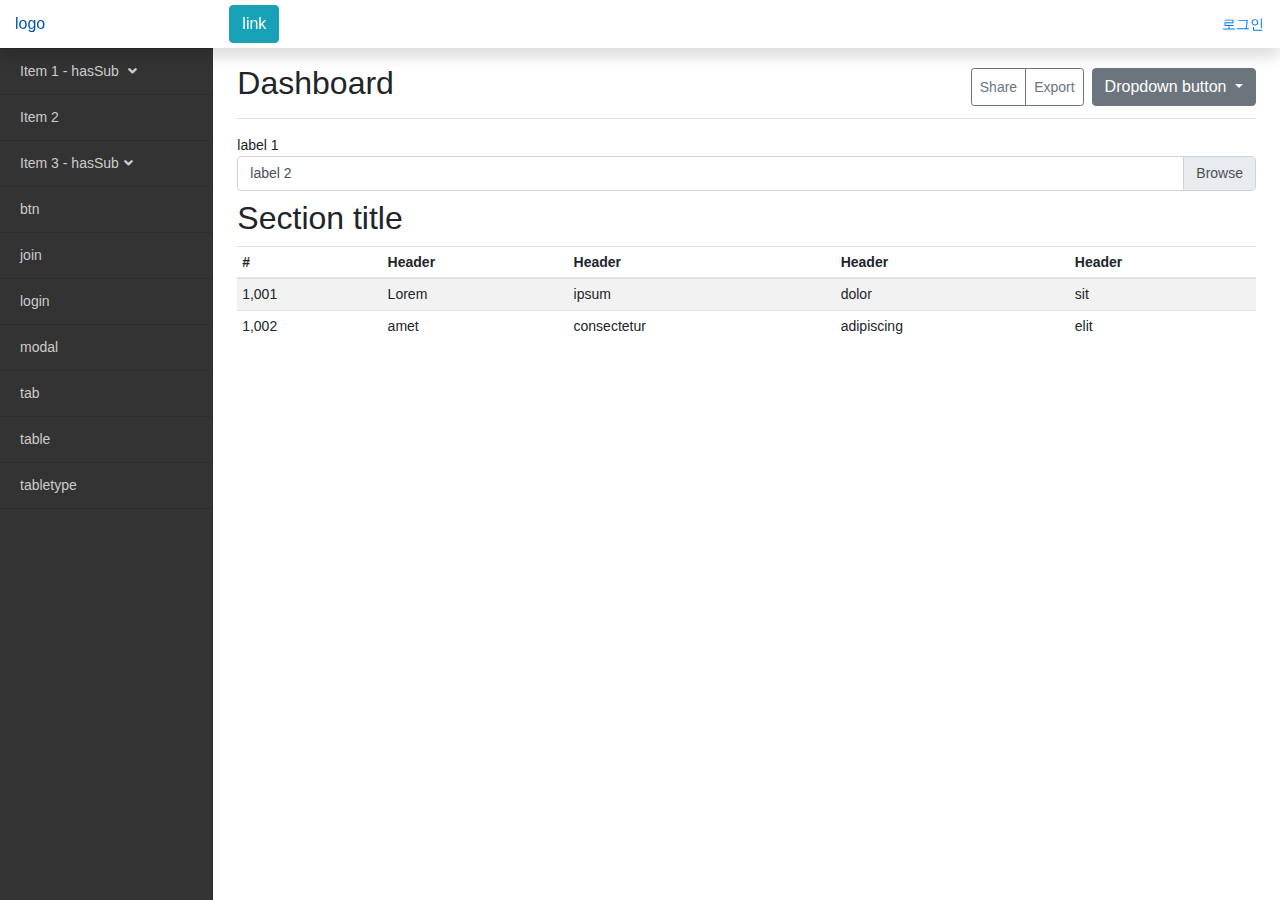
==== commit 0216f465: "사이드바 정렬" ====
--- a/index.html
+++ b/index.html
@@ -42,7 +42,7 @@
     <!-- //mark : 컨테이너 -->
     <div class="container-fluid">
         <div class="row">
-            <nav id="sidebar" class="col-md-2 d-none d-md-block bg-light ">
+            <nav id="sidebar" class="col-md-2 d-none d-md-block">
                 <div class="list-group panel">
                     <a href="#menu1" class="list-group-item collapsed" data-toggle="collapse" data-parent="#sidebar"
                         aria-expanded="false"><span class="hidden-sm-down">Item 1 - hasSub</span>
@@ -59,23 +59,20 @@
                         <a href="#" class="list-group-item" data-parent="#menu3">3.1</a>
                         <a href="#" class="list-group-item" data-parent="#menu3">3.3</a>
                     </div>
-                    <a href="#" class="list-group-item collapsed" data-parent="#sidebar">
-                        <span class="hidden-sm-down">Item 4</span></a>
-                    <a href="#" class="list-group-item collapsed" data-parent="#sidebar">
-                        <span class="hidden-sm-down">Item 5</span></a>
-                    <a href="#" class="list-group-item collapsed" data-parent="#sidebar">
-                        <span class="hidden-sm-down">Link</span></a>
-                    <a href="#" class="list-group-item collapsed" data-parent="#sidebar"><span
-                            class="hidden-sm-down">Link</span></a>
-                    <a href="#" class="list-group-item collapsed" data-parent="#sidebar">
-                        <span class="hidden-sm-down">Link</span></a>
-                    <a href="#" class="list-group-item collapsed" data-parent="#sidebar">
-                        <span class="hidden-sm-down">Link</span></a>
-                    <a href="#" class="list-group-item collapsed" data-parent="#sidebar">
-                        <span class="hidden-sm-down">Link</span></a>
-                    <a href="#" class="list-group-item collapsed" data-parent="#sidebar"><span class="hidden-sm-down">Link</span></a>
-                    <a href="#" class="list-group-item collapsed" data-parent="#sidebar">
-                        <span class="hidden-sm-down">Link</span></a>
+                    <a href="./btn.html" class="list-group-item collapsed" data-parent="#sidebar">
+                        <span class="hidden-sm-down">btn</span></a>
+                    <a href="./join.html" class="list-group-item collapsed" data-parent="#sidebar">
+                        <span class="hidden-sm-down">join</span></a>
+                    <a href="./login.html" class="list-group-item collapsed" data-parent="#sidebar">
+                        <span class="hidden-sm-down">login</span></a>
+                    <a href="./modal.html" class="list-group-item collapsed" data-parent="#sidebar"><span
+                            class="hidden-sm-down">modal</span></a>
+                    <a href="./tab.html" class="list-group-item collapsed" data-parent="#sidebar">
+                        <span class="hidden-sm-down">tab</span></a>
+                    <a href="./table.html" class="list-group-item collapsed" data-parent="#sidebar">
+                        <span class="hidden-sm-down">table</span></a>
+                    <a href="./tabletype.html" class="list-group-item collapsed" data-parent="#sidebar">
+                        <span class="hidden-sm-down">tabletype</span></a>
                 </div>
             </nav>
 
--- a/css/admin_custom.css
+++ b/css/admin_custom.css
@@ -256,13 +256,54 @@
     z-index: 2;
 }
 
+hr{
+    margin-top: 25px;
+    margin-bottom: 25px;
+}
+/* 데이트 피커 */
+.table.search_day .datepick .form-control{
+    display: inline-block;
+}
+/* 인덱스 게시판 기간조회 테이블 */
+.table.search_day th,
+.table.search_day td{
+    border: none;
+}
+.table.search_day td{
+    text-align: center;
+}
+
+.datepick input.form-control{
+    width: 45%;
+}
+
 /* 우편번호 modal */
-.postmodal_wrap .postmodal_result ul {
+.postmodal_content .postmodal_header, 
+.postmodal_content .postmodal_wrap .postmodal_search,
+.postmodal_content .postmodal_wrap .postmodal_info{
+    padding: 20px;
+}
+.postmodal_wrap .postmodal_txt{
+    padding: 20px 20px 0 20px;
+}
+.postmodal_wrap .postmodal_txt strong{
+    float: left;
+    font-size: 16px;
+}
+.postmodal_wrap .postmodal_txt span{
+    float: right;
+}
+.postmodal_body{
+    clear: both;
+}
+.postmodal_content .postmodal_wrap .postmodal_body{
+    height: 350px;
+}
+.postmodal_wrap .postmodal_body ul{
     list-style: none;
     padding-left: 0px;
 }
-
-.postmodal_wrap .postmodal_result input[type="radio"] {
+.postmodal_wrap .postmodal_body input[type="radio"] {
     overflow: hidden;
     border: 0;
     position: absolute;
@@ -282,29 +323,24 @@
     padding: 10px;
     font-size: 15px;
 }
-
-.postmodal_content .postmodal_header,
-.postmodal_content .postmodal_wrap .postmodal_search,
-.postmodal_content .postmodal_wrap .postmodal_info {
-    padding: 20px;
-}
-
-.postmodal_content .postmodal_wrap .postmodal_body {
-    height: 350px;
-}
-
-.postmodal_wrap .postmodal_body .new_addr {
+.postmodal_wrap .postmodal_body li input.form-check-input:checked+label{
+    background: #f7f7f7;
+    border: 1px solid #007bff;
+}
+.postmodal_wrap .postmodal_body li input.form-check-input.selected + label{
+    background: #ffffff;
+    border: 1px solid #ffffff;
+}
+.postmodal_wrap .postmodal_body .form-check-label .new_addr{
     padding-bottom: 7px;
 }
-
-.postmodal_wrap .postmodal_body .border {
+.postmodal_wrap .postmodal_body .form-check-label .border{
     display: inline-block;
     line-height: 38px;
     width: 70px;
     text-align: center;
 }
-
-.postmodal_wrap .postmodal_body .addr_txt {
+.postmodal_wrap .postmodal_body .form-check-label .addr_txt{
     display: inline-block;
     margin-left: 20px;
 }
@@ -314,24 +350,7 @@
     margin-top: 15px;
 }
 
-.postmodal_wrap .postmodal_txt {
-    padding: 20px 20px 0 20px;
-}
-
-.postmodal_wrap .postmodal_txt strong {
-    float: left;
-    font-size: 16px;
-}
-
-.postmodal_wrap .postmodal_txt span {
-    float: right;
-}
-
-.postmodal_body {
-    clear: both;
-}
-
-.postmodal_content .postmodal_wrap .postmodal_info div {
+.postmodal_content .postmodal_wrap .postmodal_info div{
     margin-top: 16px;
 }
 
